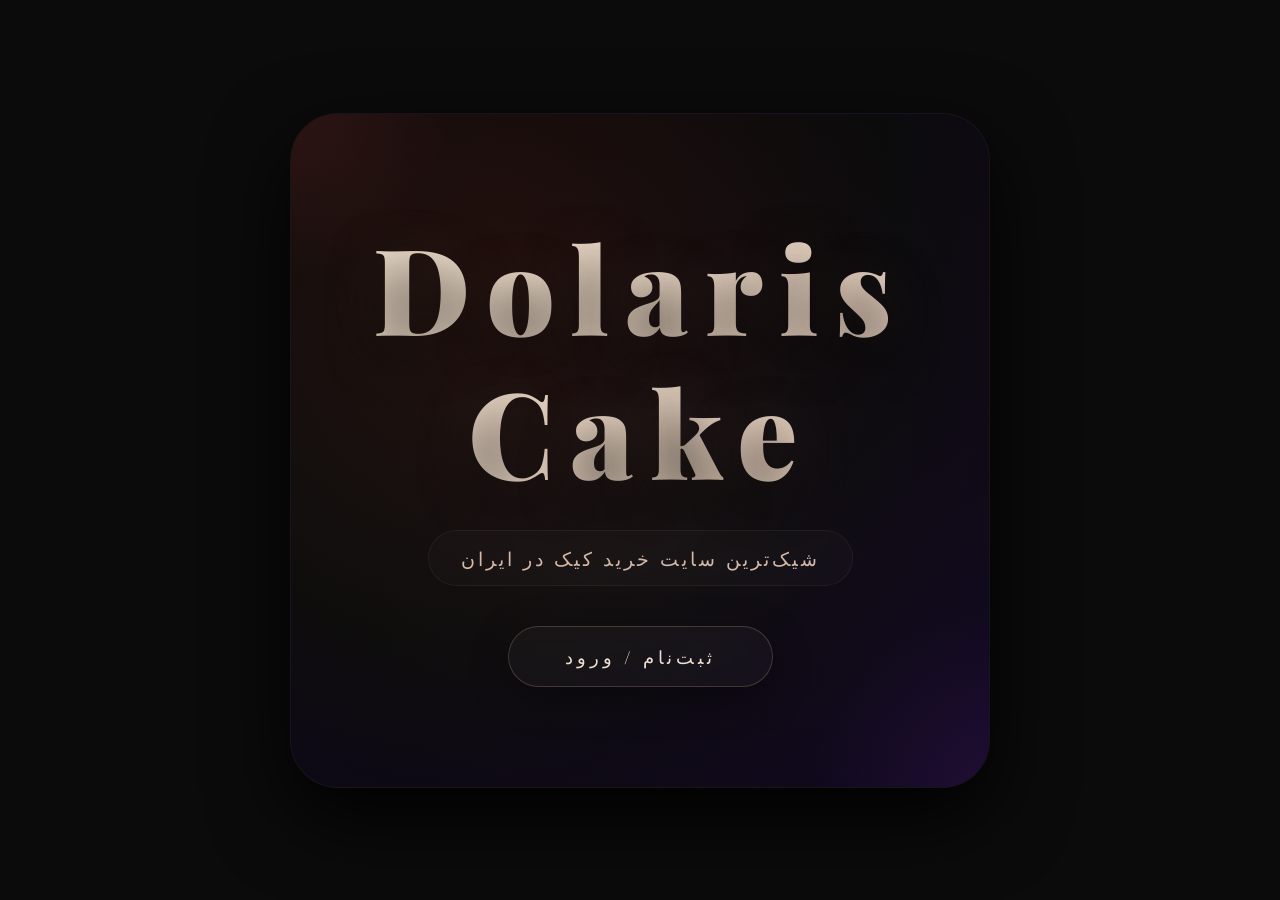
==== index.html @ 0103d1bf "Add files via upload" ====
<!DOCTYPE html>
<html lang="fa">
<head>
    <meta charset="UTF-8" />
    <meta name="viewport" content="width=device-width, initial-scale=1.0, maximum-scale=1.0, user-scalable=yes" />
    <title>Dolaris Cake | لوکس‌ترین</title>
    <link rel="stylesheet" href="style.css" />
</head>
<body>
    <div class="hero" id="hero">
        <!-- افکت‌های نورپردازی -->
        <div class="bg-glow-1"></div>
        <div class="bg-glow-2"></div>
        <div class="bg-glow-3"></div>

        <!-- گوشه‌های رنگی -->
        <div class="corner-tl"></div>
        <div class="corner-br"></div>

        <!-- محتوای اصلی با فاصله‌های دقیق -->
        <div class="brand-container">
            <h1 class="brand-en">Dolaris Cake</h1>
            <p class="brand-sub">شیک‌ترین سایت خرید کیک در ایران</p>
            <button class="btn-enter" onclick="goToMenu()">
                <span class="btn-text">ثبت‌نام / ورود</span>
                <span class="btn-shimmer"></span>
            </button>
        </div>
    </div>

    <script src="script.js"></script>
</body>
</html>
---- style.css ----
/* ===== فونت لوکس ===== */
@import url('https://fonts.googleapis.com/css2?family=Playfair+Display:wght@400;600;700;900&display=swap');

/* ===== ریست ===== */
* {
    margin: 0;
    padding: 0;
    box-sizing: border-box;
}
:root {
    --gold: #c8a48c;
    --gold-light: #e8c9b8;
    --dark: #0b0b0b;
    --dark-glass: rgba(10, 10, 10, 0.75);
    --glass-border: rgba(255, 215, 180, 0.08);
    --glass-border-hover: rgba(200, 164, 140, 0.25);
    --radius-xl: 48px;
    --radius-lg: 32px;
    --radius-md: 24px;
    --radius-sm: 16px;
    --transition: 0.5s cubic-bezier(0.25, 0.46, 0.45, 0.94);
}
html { scroll-behavior: smooth; }
body {
    font-family: 'Playfair Display', serif;
    background: var(--dark);
    color: #f0dfd4;
    direction: rtl;
    min-height: 100vh;
    display: flex;
    align-items: center;
    justify-content: center;
    padding: 20px;
    overflow-x: hidden;
}

/* ===== کلاس‌های شیشه‌ای ===== */
.glass {
    background: rgba(255, 255, 255, 0.03);
    backdrop-filter: blur(18px) saturate(200%);
    -webkit-backdrop-filter: blur(18px) saturate(200%);
    border: 1px solid var(--glass-border);
    box-shadow: 0 20px 60px rgba(0, 0, 0, 0.6), inset 0 1px 0 rgba(255, 255, 255, 0.04);
}
.glass-card {
    background: rgba(255, 255, 255, 0.03);
    backdrop-filter: blur(14px) saturate(180%);
    -webkit-backdrop-filter: blur(14px) saturate(180%);
    border: 1px solid var(--glass-border);
    box-shadow: 0 15px 50px rgba(0, 0, 0, 0.5);
    border-radius: var(--radius-lg);
    transition: all var(--transition);
}
.glass-card:hover {
    border-color: var(--glass-border-hover);
    box-shadow: 0 20px 60px rgba(0, 0, 0, 0.7);
    transform: translateY(-4px);
}

/* ===== انیمیشن‌ها ===== */
@keyframes fadeUp {
    0% { opacity: 0; transform: translateY(50px); }
    100% { opacity: 1; transform: translateY(0); }
}
@keyframes fadeInUp {
    0% { opacity: 0; transform: translateY(20px); }
    100% { opacity: 1; transform: translateY(0); }
}
@keyframes riseFromBottom {
    0% { transform: translateY(30px); opacity: 0; }
    100% { transform: translateY(0); opacity: 1; }
}
@keyframes shimmerText {
    0% { background-position: 0% 50%; }
    50% { background-position: 100% 50%; }
    100% { background-position: 0% 50%; }
}
@keyframes floatSlow {
    0% { transform: translateY(0px); }
    50% { transform: translateY(-10px); }
    100% { transform: translateY(0px); }
}
@keyframes glowPulse {
    0% { box-shadow: 0 0 30px rgba(200, 150, 120, 0.05); }
    50% { box-shadow: 0 0 60px rgba(200, 150, 120, 0.15); }
    100% { box-shadow: 0 0 30px rgba(200, 150, 120, 0.05); }
}
@keyframes rotateSlow {
    0% { transform: rotate(0deg); }
    100% { transform: rotate(360deg); }
}
@keyframes scaleIn {
    0% { transform: scale(0.9); opacity: 0; }
    100% { transform: scale(1); opacity: 1; }
}
.animate-on-scroll {
    opacity: 0;
    transform: translateY(40px);
    transition: all 0.9s cubic-bezier(0.25, 0.46, 0.45, 0.94);
}
.animate-on-scroll.visible {
    opacity: 1;
    transform: translateY(0);
}

/* ===== صفحه‌ی ورود ===== */
.hero {
    width: 100%;
    max-width: 540px;
    height: 92vh;
    border-radius: var(--radius-xl);
    position: relative;
    overflow: hidden;
    display: flex;
    align-items: center;
    justify-content: center;
    text-align: center;
    padding: 30px;
    background: radial-gradient(circle at 30% 20%, #1a0a0a, var(--dark) 55%, #0f0620 100%);
    border: 1px solid rgba(255, 215, 180, 0.05);
    box-shadow: 0 30px 80px rgba(0, 0, 0, 0.9);
    animation: glowPulse 5s infinite ease-in-out;
}
.bg-glow-1 {
    position: absolute; top: -20%; left: -20%; width: 140%; height: 140%;
    background: radial-gradient(circle at 30% 40%, rgba(200, 150, 100, 0.05), transparent 50%);
    animation: rotateSlow 25s linear infinite;
    pointer-events: none;
}
.bg-glow-2 {
    position: absolute; bottom: -30%; right: -30%; width: 160%; height: 160%;
    background: radial-gradient(circle at 70% 60%, rgba(130, 60, 180, 0.04), transparent 50%);
    animation: rotateSlow 30s linear infinite reverse;
    pointer-events: none;
}
.bg-glow-3 {
    position: absolute; top: 50%; left: 50%; transform: translate(-50%, -50%);
    width: 80%; height: 80%;
    background: radial-gradient(circle, rgba(255, 215, 180, 0.02), transparent 60%);
    pointer-events: none;
}
.corner-tl {
    position: absolute; top: 0; left: 0;
    width: 160px; height: 160px;
    background: radial-gradient(circle at top left, rgba(180, 60, 60, 0.15), transparent 70%);
    pointer-events: none;
    border-radius: 0 0 100% 0;
}
.corner-br {
    position: absolute; bottom: 0; right: 0;
    width: 180px; height: 180px;
    background: radial-gradient(circle at bottom right, rgba(130, 60, 180, 0.12), transparent 70%);
    pointer-events: none;
    border-radius: 100% 0 0 0;
}
.brand-container {
    z-index: 2;
    display: flex;
    flex-direction: column;
    align-items: center;
    justify-content: center;
    width: 100%;
    padding: 10px 0;
}
.brand-en {
    font-size: 4.8rem;
    font-weight: 900;
    color: #f5e6d3;
    text-shadow: 0 0 60px rgba(255, 215, 180, 0.1), 0 15px 50px rgba(0, 0, 0, 0.8);
    letter-spacing: 12px;
    line-height: 1.2;
    background: linear-gradient(135deg, #f5e6d3, #d4b8a8, #f5e6d3);
    background-size: 300% 300%;
    -webkit-background-clip: text;
    -webkit-text-fill-color: transparent;
    background-clip: text;
    animation: shimmerText 6s ease-in-out infinite, riseFromBottom 1.4s cubic-bezier(0.25, 0.46, 0.45, 0.94) forwards;
}
.brand-sub {
    font-size: 1.2rem;
    color: #d4b8a8;
    margin-top: 28px;
    padding: 14px 32px;
    border-radius: 60px;
    background: rgba(255, 255, 255, 0.02);
    backdrop-filter: blur(4px);
    border: 1px solid rgba(255, 215, 180, 0.06);
    display: inline-block;
    letter-spacing: 3px;
    font-weight: 400;
    animation: fadeInUp 1.2s ease-out 0.5s forwards;
    opacity: 0;
    transform: translateY(20px);
}
.btn-enter {
    background: rgba(255, 255, 255, 0.03);
    backdrop-filter: blur(10px);
    border: 1.5px solid rgba(200, 164, 140, 0.25);
    color: #f0dfd4;
    padding: 18px 56px;
    border-radius: 80px;
    font-size: 1.1rem;
    cursor: pointer;
    transition: all 0.4s ease;
    font-family: 'Playfair Display', serif;
    letter-spacing: 4px;
    position: relative;
    overflow: hidden;
    box-shadow: 0 10px 40px rgba(0, 0, 0, 0.3);
    margin-top: 40px;
    animation: fadeInUp 1.2s ease-out 0.9s forwards;
    opacity: 0;
    transform: translateY(20px);
}
.btn-enter .btn-shimmer {
    position: absolute;
    top: 0; left: -150%;
    width: 50%; height: 100%;
    background: linear-gradient(90deg, transparent, rgba(255,255,255,0.04), transparent);
    transform: skewX(-20deg);
    transition: 0.6s;
}
.btn-enter:hover .btn-shimmer { left: 150%; }
.btn-enter:hover {
    background: rgba(200, 164, 140, 0.1);
    border-color: var(--gold);
    box-shadow: 0 0 60px rgba(200, 150, 120, 0.12);
    transform: scale(1.04);
}
.btn-enter .btn-text { position: relative; z-index: 2; }
.btn-full { width: 100%; padding: 18px 30px; letter-spacing: 2px; }
.btn-secondary {
    background: rgba(255,255,255,0.03);
    border: 1px solid rgba(255,215,180,0.1);
    color: #aaa;
    padding: 14px 30px;
    border-radius: 60px;
    cursor: pointer;
    font-family: 'Playfair Display', serif;
    transition: 0.3s;
}
.btn-secondary:hover {
    background: rgba(255,255,255,0.06);
    border-color: rgba(255,215,180,0.2);
    color: #f0dfd4;
}
.btn-back {
    background: transparent;
    border: 1px solid rgba(255,255,255,0.06);
    color: #888;
    padding: 14px 36px;
    border-radius: 60px;
    cursor: pointer;
    font-family: 'Playfair Display', serif;
    transition: 0.3s;
    font-size: 1rem;
    margin-top: 20px;
}
.btn-back:hover { border-color: rgba(255,255,255,0.15); color: #f0dfd4; }

/* ===== صفحات داخلی ===== */
.register-page, .cart-page, .payment-page {
    width: 100%; max-width: 540px; min-height: 90vh;
    border-radius: var(--radius-xl);
    padding: 30px 25px;
    margin: auto;
    background: radial-gradient(circle at 20% 20%, #2a0808, var(--dark) 55%, #0f0620 100%);
    border: 1px solid rgba(255,215,180,0.05);
    box-shadow: 0 30px 80px rgba(0,0,0,0.9);
    position: relative;
    overflow: hidden;
}

/* ===== ثبت‌نام ===== */
.register-card { padding: 35px 30px; border-radius: var(--radius-lg); }
.register-header { text-align: center; margin-bottom: 30px; }
.register-header h2 { font-size: 2rem; font-weight: 700; color: #f5e6d3; letter-spacing: 3px; }
.register-header p { color: #aaa; font-size: 0.95rem; margin-top: 8px; }
.input-group { position: relative; margin-bottom: 25px; }
.input-group input {
    width: 100%; padding: 16px 20px;
    background: rgba(255,255,255,0.03);
    border: 1px solid rgba(255,215,180,0.08);
    border-radius: 60px;
    color: #f0dfd4;
    font-size: 1rem;
    outline: none;
    transition: 0.3s;
    font-family: 'Playfair Display', serif;
}
.input-group input:focus { border-color: var(--gold); background: rgba(255,255,255,0.05); }
.input-group label {
    position: absolute; right: 20px; top: 50%; transform: translateY(-50%);
    color: #888; transition: 0.3s; pointer-events: none; font-size: 0.95rem;
}
.input-group input:focus + label,
.input-group input:not(:placeholder-shown) + label {
    top: -10px; right: 20px; font-size: 0.7rem;
    color: var(--gold); background: var(--dark); padding: 0 8px; border-radius: 30px;
}
.register-footer { text-align: center; margin-top: 20px; color: #888; font-size: 0.9rem; }
.register-footer a { color: var(--gold); text-decoration: none; border-bottom: 1px solid transparent; transition: 0.3s; }
.register-footer a:hover { border-bottom-color: var(--gold); }

/* ===== داشبورد ===== */
.dashboard-main { max-width: 540px; margin: auto; padding: 0 0 30px 0; }
.dashboard-header {
    display: flex; justify-content: space-between; align-items: center;
    padding: 16px 24px; border-radius: 80px; margin-bottom: 30px;
    box-shadow: 0 10px 40px rgba(0,0,0,0.4);
}
.header-title {
    font-size: 1.5rem; font-weight: 700; letter-spacing: 3px;
    background: linear-gradient(135deg, #f5e6d3, #d4b8a8);
    -webkit-background-clip: text; -webkit-text-fill-color: transparent; background-clip: text;
}
.menu-icon { display: flex; flex-direction: column; gap: 5px; cursor: pointer; padding: 5px; }
.menu-icon span {
    display: block; width: 28px; height: 2px; background: var(--gold);
    transition: 0.3s; border-radius: 4px;
}
.menu-icon:hover span { background: var(--gold-light); }
.header-cart {
    font-size: 1.8rem; cursor: pointer; color: var(--gold); position: relative;
    transition: 0.3s;
}
.header-cart:hover { transform: scale(1.1); }
.cart-badge {
    position: absolute; top: -8px; right: -12px;
    background: var(--gold); color: var(--dark);
    border-radius: 50%; padding: 2px 9px;
    font-size: 0.75rem; font-weight: 700; min-width: 22px; text-align: center;
}

/* ===== سایدبار ===== */
.sidebar {
    position: fixed; top: 0; right: -340px; width: 320px; height: 100%;
    padding: 30px 25px; transition: 0.5s cubic-bezier(0.25, 0.46, 0.45, 0.94);
    z-index: 1000; overflow-y: auto;
    border-left: 1px solid rgba(255,215,180,0.05);
}
.sidebar.active { right: 0; }
.sidebar-header {
    display: flex; justify-content: space-between; align-items: center;
    margin-bottom: 30px; border-bottom: 1px solid rgba(255,215,180,0.05); padding-bottom: 20px;
}
.sidebar-close { font-size: 2rem; color: var(--gold); cursor: pointer; transition: 0.3s; line-height: 1; }
.sidebar-close:hover { transform: rotate(90deg); }
.sidebar-brand { font-size: 1.4rem; font-weight: 700; color: #f5e6d3; letter-spacing: 3px; }
.sidebar ul { list-style: none; }
.sidebar ul li {
    padding: 16px 0; border-bottom: 1px solid rgba(255,215,180,0.03);
    cursor: pointer; color: #f0dfd4; transition: 0.3s;
    font-size: 1.05rem; letter-spacing: 1px;
}
.sidebar ul li:hover { color: var(--gold); padding-right: 15px; }
.sidebar ul li.logout-btn { color: #b55; margin-top: 10px; }
.sidebar ul li.logout-btn:hover { color: #d77; }
.sidebar-footer {
    margin-top: 40px; padding-top: 20px;
    border-top: 1px solid rgba(255,215,180,0.05);
    text-align: center; color: #666; font-size: 0.85rem;
}
.sidebar-footer .studio-name { color: var(--gold); font-size: 1.1rem; letter-spacing: 2px; }

/* ===== گالری ===== */
.gallery { margin: 20px 0 40px; }
.section-title {
    font-size: 1.8rem; font-weight: 700; color: #f5e6d3;
    letter-spacing: 2px; margin-bottom: 25px;
    display: flex; align-items: center; gap: 8px;
}
.gold-dot { color: var(--gold); font-size: 1.2rem; animation: glowPulse 2s infinite ease-in-out; }
.cake-grid {
    display: grid; grid-template-columns: repeat(auto-fill, minmax(150px, 1fr));
    gap: 20px;
}
.cake-card {
    padding: 18px 14px; border-radius: var(--radius-md);
    cursor: pointer; animation: floatSlow 5s infinite ease-in-out;
    transition: all 0.4s cubic-bezier(0.25, 0.46, 0.45, 0.94);
    text-align: center;
}
.cake-card:nth-child(2) { animation-delay: 0.5s; }
.cake-card:nth-child(3) { animation-delay: 1s; }
.cake-card:nth-child(4) { animation-delay: 1.5s; }
.cake-card:hover {
    transform: translateY(-12px) scale(1.03);
    border-color: var(--gold);
    box-shadow: 0 25px 60px rgba(0,0,0,0.6);
}
.cake-card img {
    width: 100%; height: 150px; object-fit: cover;
    border-radius: var(--radius-sm);
    box-shadow: 0 10px 30px rgba(0,0,0,0.5);
    transition: 0.4s;
}
.cake-card:hover img { transform: scale(1.04); }
.cake-card h3 { font-size: 1rem; margin: 12px 0 4px; font-weight: 600; }
.cake-card .price { color: var(--gold); font-weight: 700; font-size: 1.05rem; }
.cake-card .add-to-cart {
    background: rgba(200,164,140,0.08);
    border: 1px solid rgba(200,164,140,0.15);
    color: #f0dfd4; padding: 8px 16px; border-radius: 60px;
    cursor: pointer; font-family: 'Playfair Display', serif;
    transition: 0.3s; font-size: 0.85rem; margin-top: 10px;
}
.cake-card .add-to-cart:hover {
    background: var(--gold); color: var(--dark);
    box-shadow: 0 0 30px rgba(200,150,120,0.15);
}

/* ===== نظرات ===== */
.testimonials { margin: 40px 0; }
.testimonial-grid {
    display: grid; grid-template-columns: repeat(auto-fill, minmax(200px, 1fr));
    gap: 20px;
}
.testimonial-card {
    padding: 25px 20px; border-radius: var(--radius-md);
    text-align: center;
}
.testimonial-card p { font-style: italic; color: #d4c4b8; font-size: 0.95rem; line-height: 1.8; }
.testimonial-author {
    display: block; margin-top: 12px;
    color: var(--gold); font-size: 0.85rem; letter-spacing: 1px;
}

/* ===== اطلاعات شعبه ===== */
.branch-info {
    padding: 30px 25px; border-radius: var(--radius-lg);
    margin: 30px 0;
}
.branch-info h2 { text-align: center; font-size: 1.6rem; margin-bottom: 20px; letter-spacing: 3px; }
.branch-details p {
    padding: 10px 0; border-bottom: 1px solid rgba(255,215,180,0.03);
    font-size: 1rem; color: #d4c4b8;
}
.branch-icon { margin-left: 12px; color: var(--gold); }
.branch-hours {
    margin-top: 18px; padding-top: 18px;
    border-top: 1px solid rgba(255,215,180,0.05);
    font-size: 0.9rem; color: #999;
}
.branch-hours p { padding: 4px 0; }

/* ===== فوتر ===== */
.footer { margin-top: 40px; padding-top: 30px; border-top: 1px solid rgba(255,215,180,0.04); text-align: center; }
.footer-content { max-width: 500px; margin: auto; }
.footer-studio { font-size: 0.95rem; color: #888; }
.footer-studio .studio-name {
    font-size: 1.8rem; font-weight: 700; letter-spacing: 6px;
    background: linear-gradient(135deg, var(--gold), var(--gold-light));
    -webkit-background-clip: text; -webkit-text-fill-color: transparent; background-clip: text;
    display: inline-block;
}
.footer-social { display: flex; justify-content: center; gap: 20px; margin: 15px 0; }
.footer-social a { color: #999; text-decoration: none; font-size: 0.9rem; transition: 0.3s; }
.footer-social a:hover { color: var(--gold); }
.footer-contact { font-size: 0.85rem; color: #666; margin-top: 10px; }

/* ===== سبد خرید ===== */
.cart-header {
    display: flex; justify-content: space-between; align-items: center;
    margin-bottom: 25px;
}
.cart-header h1 { font-size: 2rem; font-weight: 700; letter-spacing: 2px; }
.cart-close { font-size: 2rem; cursor: pointer; color: #888; transition: 0.3s; }
.cart-close:hover { color: #f0dfd4; transform: rotate(90deg); }
.cart-items { min-height: 100px; }
.cart-item {
    display: flex; justify-content: space-between; align-items: center;
    padding: 14px 0; border-bottom: 1px solid rgba(255,215,180,0.04);
}
.cart-item .item-name { font-size: 1rem; }
.cart-item .item-qty { color: #888; font-size: 0.9rem; }
.cart-item .item-price { color: var(--gold); font-weight: 700; }
.cart-item .item-remove { color: #b55; cursor: pointer; font-size: 1.2rem; transition: 0.3s; }
.cart-item .item-remove:hover { color: #d77; transform: scale(1.2); }
.cart-empty { text-align: center; padding: 40px 0; color: #666; font-size: 1.1rem; }
.cart-summary {
    padding: 25px 20px; border-radius: var(--radius-md);
    margin-top: 20px;
}
.cart-total {
    display: flex; justify-content: space-between;
    font-size: 1.3rem; font-weight: 700;
    padding-bottom: 15px; border-bottom: 1px solid rgba(255,215,180,0.05);
}
.cart-total .total-price { color: var(--gold); }
.cart-actions {
    display: flex; gap: 12px; margin-top: 20px; flex-wrap: wrap;
}
.cart-actions .btn-enter { flex: 1; padding: 14px 20px; font-size: 1rem; min-width: 120px; }
.cart-actions .btn-secondary { flex: 1; padding: 14px 20px; font-size: 1rem; min-width: 120px; }

/* ===== پرداخت ===== */
.payment-header { text-align: center; margin-bottom: 30px; }
.payment-header h1 { font-size: 2.2rem; font-weight: 700; letter-spacing: 3px; }
.payment-header p { color: #aaa; font-size: 1rem; margin-top: 6px; }
.payment-details {
    padding: 25px 20px; border-radius: var(--radius-md);
    margin-bottom: 30px;
}
.payment-row {
    display: flex; justify-content: space-between;
    padding: 12px 0; border-bottom: 1px solid rgba(255,215,180,0.03);
    font-size: 1.05rem;
}
.payment-row .price { color: var(--gold); font-weight: 700; }
.payment-actions { display: flex; flex-direction: column; gap: 12px; }
.payment-security {
    text-align: center; margin-top: 25px;
    color: #666; font-size: 0.85rem;
}
.payment-security p { padding: 4px 0; }

/* ===== مودال ===== */
.modal {
    display: none; position: fixed; inset: 0;
    background: rgba(0,0,0,0.8); backdrop-filter: blur(20px);
    z-index: 2000; align-items: center; justify-content: center;
    padding: 20px; animation: fadeInUp 0.4s ease;
}
.modal.active { display: flex; }
.modal-content {
    max-width: 420px; width: 100%; padding: 30px 25px;
    border-radius: var(--radius-lg); text-align: center; position: relative;
    animation: scaleIn 0.4s cubic-bezier(0.25, 0.46, 0.45, 0.94);
}
.modal-close {
    position: absolute; top: 15px; left: 20px;
    font-size: 1.8rem; cursor: pointer; color: #888; transition: 0.3s;
}
.modal-close:hover { color: #f0dfd4; transform: rotate(90deg); }
.modal-content img {
    width: 100%; height: 220px; object-fit: cover;
    border-radius: var(--radius-sm); box-shadow: 0 10px 40px rgba(0,0,0,0.5);
}
.modal-content h3 { font-size: 1.6rem; margin: 18px 0 8px; font-weight: 700; }
.modal-content .price { color: var(--gold); font-size: 1.4rem; font-weight: 700; margin: 10px 0 18px; }
.modal-content p { color: #d4c4b8; font-size: 1rem; line-height: 1.7; }
.modal-content .btn-enter { margin-top: 10px; padding: 14px 40px; }

/* ===== واکنش‌گرایی کامل ===== */
@media (max-width: 480px) {
    body { padding: 12px; }
    .hero { height: 85vh; border-radius: 32px; padding: 20px; }
    .brand-en { font-size: 3.2rem; letter-spacing: 6px; }
    .brand-sub { font-size: 0.95rem; padding: 10px 18px; margin-top: 20px; }
    .btn-enter { padding: 14px 30px; font-size: 1rem; margin-top: 30px; }
    .dashboard-header { padding: 12px 18px; border-radius: 60px; }
    .header-title { font-size: 1.2rem; }
    .cake-grid { grid-template-columns: repeat(auto-fill, minmax(130px, 1fr)); gap: 14px; }
    .cake-card { padding: 12px 10px; }
    .cake-card img { height: 120px; }
    .testimonial-grid { grid-template-columns: 1fr; }
    .sidebar { width: 280px; right: -300px; }
    .cart-actions { flex-direction: column; }
    .register-card { padding: 25px 18px; }
    .modal-content { padding: 20px 15px; }
    .modal-content img { height: 160px; }
}
@media (min-width: 768px) {
    .hero { max-width: 600px; height: 80vh; }
    .brand-en { font-size: 6.5rem; letter-spacing: 16px; }
    .cake-grid { grid-template-columns: repeat(auto-fill, minmax(200px, 1fr)); }
    .testimonial-grid { grid-template-columns: repeat(3, 1fr); }
}
@media (min-width: 1024px) {
    .hero { max-width: 700px; height: 75vh; }
    .brand-en { font-size: 7.5rem; }
}
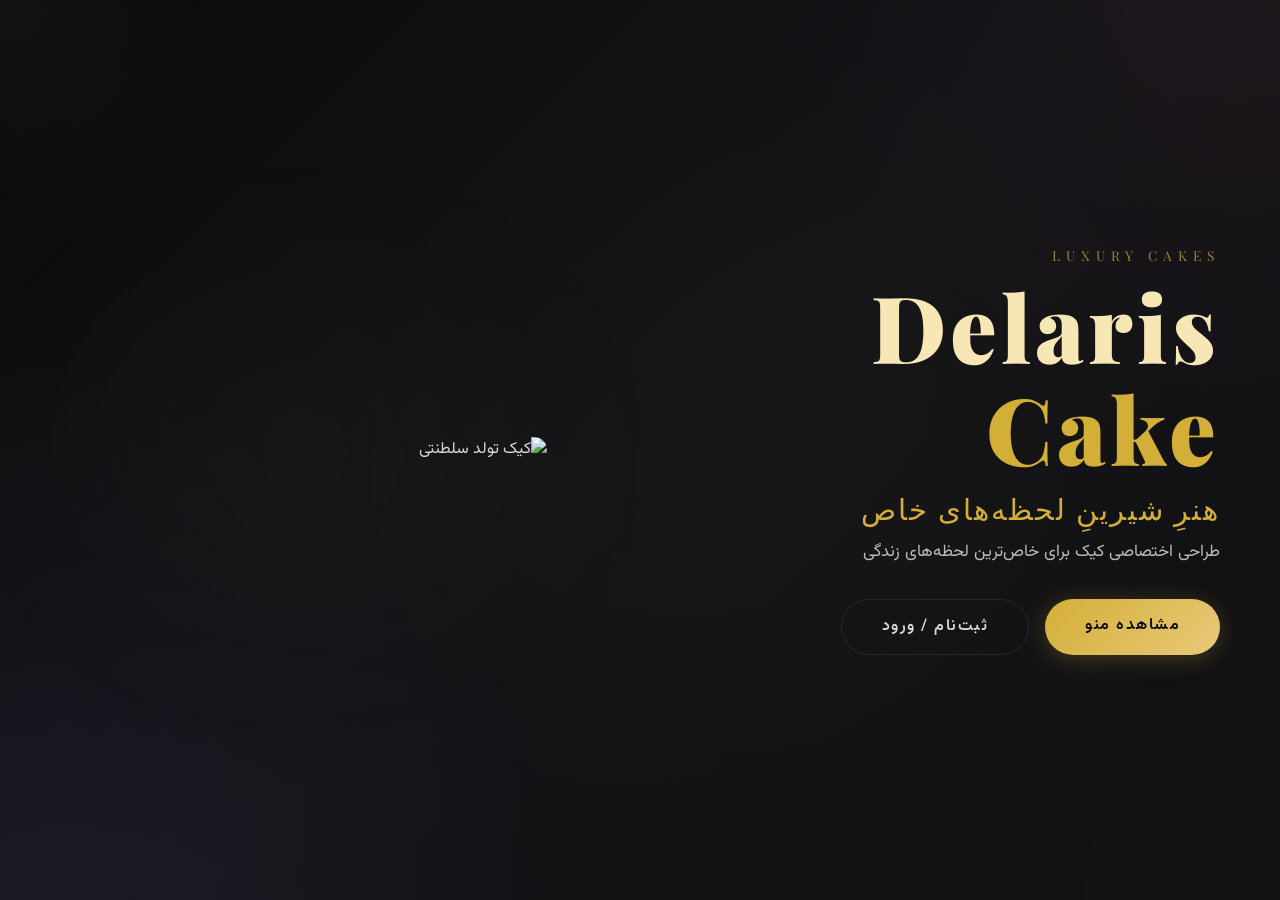
==== commit 37138607: "Add files via upload" ====
--- a/index.html
+++ b/index.html
@@ -3,30 +3,45 @@
 <head>
     <meta charset="UTF-8" />
     <meta name="viewport" content="width=device-width, initial-scale=1.0, maximum-scale=1.0, user-scalable=yes" />
-    <title>Dolaris Cake | لوکس‌ترین</title>
+    <title>DELARIS | Luxury Cakes</title>
+    <link rel="preconnect" href="https://fonts.googleapis.com" />
+    <link href="https://fonts.googleapis.com/css2?family=Playfair+Display:wght@400;600;700;900&family=Vazirmatn:wght@300;400;600;700&display=swap" rel="stylesheet" />
     <link rel="stylesheet" href="style.css" />
 </head>
 <body>
-    <div class="hero" id="hero">
-        <!-- افکت‌های نورپردازی -->
-        <div class="bg-glow-1"></div>
-        <div class="bg-glow-2"></div>
-        <div class="bg-glow-3"></div>
 
-        <!-- گوشه‌های رنگی -->
+    <!-- ===== اسپلش اسکرین ===== -->
+    <div class="splash" id="splash">
+        <div class="splash-content">
+            <h1 class="splash-en">DELARIS</h1>
+            <p class="splash-sub">Luxury Cakes</p>
+        </div>
+    </div>
+
+    <!-- ===== HERO ===== -->
+    <section class="hero" id="hero">
+        <div class="hero-overlay"></div>
+        
+        <div class="hero-content">
+            <span class="hero-badge">Luxury Cakes</span>
+            <h1 class="hero-title">Delaris <span class="gold-text">Cake</span></h1>
+            <p class="hero-desc">هنرِ شیرینِ لحظه‌های خاص</p>
+            <p class="hero-sub-desc">طراحی اختصاصی کیک برای خاص‌ترین لحظه‌های زندگی</p>
+            <div class="hero-buttons">
+                <a href="#menu" class="btn-primary" onclick="goToDashboard()">مشاهده منو</a>
+                <a href="#register" class="btn-secondary" onclick="goToMenu()">ثبت‌نام / ورود</a>
+            </div>
+        </div>
+
+        <!-- عکس کیک تولد سلطنتی (فروشی نیست) -->
+        <div class="hero-image">
+            <div class="hero-glow"></div>
+            <img src="https://i.supaimg.com/d3484bf0-3568-4b4d-83d8-32004cd9b325/1e28c0ab-f0c5-4266-933b-7f04f8a1a4ec.jpg" alt="کیک تولد سلطنتی" />
+        </div>
+
         <div class="corner-tl"></div>
         <div class="corner-br"></div>
-
-        <!-- محتوای اصلی با فاصله‌های دقیق -->
-        <div class="brand-container">
-            <h1 class="brand-en">Dolaris Cake</h1>
-            <p class="brand-sub">شیک‌ترین سایت خرید کیک در ایران</p>
-            <button class="btn-enter" onclick="goToMenu()">
-                <span class="btn-text">ثبت‌نام / ورود</span>
-                <span class="btn-shimmer"></span>
-            </button>
-        </div>
-    </div>
+    </section>
 
     <script src="script.js"></script>
 </body>
--- a/style.css
+++ b/style.css
@@ -1,573 +1,1119 @@
-/* ===== فونت لوکس ===== */
-@import url('https://fonts.googleapis.com/css2?family=Playfair+Display:wght@400;600;700;900&display=swap');
-
-/* ===== ریست ===== */
-* {
-    margin: 0;
-    padding: 0;
-    box-sizing: border-box;
-}
+/* ===== فونت‌های لوکس ===== */
+@import url('https://fonts.googleapis.com/css2?family=Playfair+Display:wght@400;600;700;900&family=Vazirmatn:wght@300;400;600;700&display=swap');
+
+/* ===== متغیرهای رنگ ===== */
 :root {
-    --gold: #c8a48c;
-    --gold-light: #e8c9b8;
-    --dark: #0b0b0b;
-    --dark-glass: rgba(10, 10, 10, 0.75);
-    --glass-border: rgba(255, 215, 180, 0.08);
-    --glass-border-hover: rgba(200, 164, 140, 0.25);
+    --gold: #D4AF37;
+    --gold-light: #E8C97A;
+    --gold-gradient: linear-gradient(135deg, #D4AF37, #E8C97A, #D4AF37);
+    --gold-shadow: 0 4px 24px rgba(212, 175, 55, 0.25);
+    --title-color: #F7E7B4;
+    --text-color: #D9D9D9;
+    --bg-dark: #0b0b0d;
+    --bg-card: rgba(255, 255, 255, 0.03);
+    --glass-border: rgba(255, 255, 255, 0.06);
+    --glass-shadow: 0 12px 40px rgba(0, 0, 0, 0.5);
     --radius-xl: 48px;
     --radius-lg: 32px;
     --radius-md: 24px;
     --radius-sm: 16px;
     --transition: 0.5s cubic-bezier(0.25, 0.46, 0.45, 0.94);
 }
-html { scroll-behavior: smooth; }
+
+* {
+    margin: 0;
+    padding: 0;
+    box-sizing: border-box;
+}
+html {
+    scroll-behavior: smooth;
+}
 body {
-    font-family: 'Playfair Display', serif;
-    background: var(--dark);
-    color: #f0dfd4;
+    font-family: 'Vazirmatn', 'Playfair Display', serif;
+    background: var(--bg-dark);
+    color: var(--text-color);
     direction: rtl;
     min-height: 100vh;
-    display: flex;
+    overflow-x: hidden;
+    line-height: 1.6;
+}
+
+/* ===== اسپلش ===== */
+.splash {
+    position: fixed;
+    inset: 0;
+    z-index: 9999;
+    background: var(--bg-dark);
+    display: flex;
+    align-items: center;
+    justify-content: center;
+    text-align: center;
+    transition: opacity 1.2s ease, visibility 1.2s ease;
+}
+.splash.hidden {
+    opacity: 0;
+    visibility: hidden;
+    pointer-events: none;
+}
+.splash-content {
+    animation: splashFade 2s ease forwards;
+}
+@keyframes splashFade {
+    0% { opacity: 0; transform: scale(0.96); }
+    100% { opacity: 1; transform: scale(1); }
+}
+.splash-en {
+    font-family: 'Playfair Display', serif;
+    font-size: 4.5rem;
+    font-weight: 900;
+    color: var(--title-color);
+    letter-spacing: 14px;
+    line-height: 1.1;
+}
+.splash-sub {
+    font-family: 'Playfair Display', serif;
+    font-size: 1.3rem;
+    color: var(--gold);
+    letter-spacing: 8px;
+    margin-top: 8px;
+    font-weight: 400;
+}
+
+/* ===== HERO ===== */
+.hero {
+    width: 100%;
+    min-height: 100vh;
+    display: flex;
+    align-items: center;
+    justify-content: space-between;
+    padding: 40px 60px;
+    position: relative;
+    overflow: hidden;
+    background:
+        radial-gradient(circle at top right, rgba(91, 43, 59, 0.12), transparent 30%),
+        radial-gradient(circle at bottom left, rgba(106, 76, 147, 0.10), transparent 35%),
+        linear-gradient(135deg, #0b0b0d, #141418, #101012);
+}
+.hero-overlay {
+    position: absolute;
+    inset: 0;
+    background: radial-gradient(circle at 60% 50%, rgba(212, 175, 55, 0.02), transparent 50%);
+    pointer-events: none;
+}
+.hero-content {
+    max-width: 550px;
+    z-index: 2;
+    animation: fadeUp 1s ease-out forwards;
+}
+@keyframes fadeUp {
+    0% { opacity: 0; transform: translateY(30px); }
+    100% { opacity: 1; transform: translateY(0); }
+}
+.hero-badge {
+    font-family: 'Playfair Display', serif;
+    font-size: 0.85rem;
+    color: var(--gold);
+    letter-spacing: 6px;
+    text-transform: uppercase;
+    opacity: 0.7;
+    display: block;
+    margin-bottom: 8px;
+}
+.hero-title {
+    font-family: 'Playfair Display', serif;
+    font-size: 4.8rem;
+    font-weight: 900;
+    color: var(--title-color);
+    letter-spacing: 4px;
+    line-height: 1.1;
+    margin-bottom: 6px;
+}
+.hero-title .gold-text {
+    color: var(--gold);
+}
+.hero-desc {
+    font-family: 'Playfair Display', serif;
+    font-size: 1.6rem;
+    color: var(--gold);
+    font-weight: 400;
+    letter-spacing: 2px;
+    margin-bottom: 6px;
+}
+.hero-sub-desc {
+    font-size: 1.05rem;
+    color: var(--text-color);
+    max-width: 420px;
+    line-height: 1.8;
+    margin-bottom: 32px;
+    opacity: 0.85;
+}
+.hero-buttons {
+    display: flex;
+    gap: 16px;
+    flex-wrap: wrap;
+}
+.btn-primary, .btn-secondary {
+    padding: 14px 40px;
+    border-radius: 60px;
+    font-family: 'Vazirmatn', sans-serif;
+    font-size: 1rem;
+    cursor: pointer;
+    transition: all var(--transition);
+    text-decoration: none;
+    display: inline-block;
+    letter-spacing: 1.5px;
+    font-weight: 600;
+    position: relative;
+    overflow: hidden;
+    border: none;
+}
+.btn-primary {
+    background: var(--gold-gradient);
+    color: #0b0b0d;
+    box-shadow: var(--gold-shadow);
+    background-size: 200% 200%;
+    animation: shimmerGold 4s ease-in-out infinite;
+}
+@keyframes shimmerGold {
+    0% { background-position: 0% 50%; }
+    50% { background-position: 100% 50%; }
+    100% { background-position: 0% 50%; }
+}
+.btn-primary:hover {
+    transform: translateY(-4px) scale(1.02);
+    box-shadow: 0 8px 32px rgba(212, 175, 55, 0.35);
+}
+.btn-secondary {
+    background: transparent;
+    color: var(--text-color);
+    border: 1px solid rgba(255, 255, 255, 0.08);
+}
+.btn-secondary:hover {
+    background: rgba(255, 255, 255, 0.02);
+    border-color: var(--gold);
+    color: var(--gold);
+    transform: translateY(-4px) scale(1.02);
+}
+.hero-image {
+    position: relative;
+    flex-shrink: 0;
+    width: 42%;
+    max-width: 480px;
+    z-index: 2;
+    animation: fadeUp 1.2s ease-out 0.3s forwards;
+    opacity: 0;
+}
+.hero-image img {
+    width: 100%;
+    height: auto;
+    max-height: 520px;
+    object-fit: contain;
+    border-radius: 20px;
+    position: relative;
+    z-index: 2;
+    filter: drop-shadow(0 20px 60px rgba(212, 175, 55, 0.08));
+}
+.hero-glow {
+    position: absolute;
+    inset: -40px -40px -40px -40px;
+    background: radial-gradient(circle at center, rgba(212, 175, 55, 0.18), transparent 70%);
+    filter: blur(120px);
+    z-index: 1;
+    animation: glowPulse 4s ease-in-out infinite alternate;
+}
+@keyframes glowPulse {
+    0% { opacity: 0.6; transform: scale(0.95); }
+    100% { opacity: 1; transform: scale(1.05); }
+}
+.corner-tl {
+    position: absolute; top: 0; left: 0;
+    width: 200px; height: 200px;
+    background: radial-gradient(circle at top left, rgba(212, 175, 55, 0.04), transparent 70%);
+    pointer-events: none;
+    border-radius: 0 0 100% 0;
+}
+.corner-br {
+    position: absolute; bottom: 0; right: 0;
+    width: 220px; height: 220px;
+    background: radial-gradient(circle at bottom right, rgba(212, 175, 55, 0.02), transparent 70%);
+    pointer-events: none;
+    border-radius: 100% 0 0 0;
+}
+
+/* ===== GLASS HEADER ===== */
+.dashboard-header {
+    display: flex;
+    justify-content: space-between;
+    align-items: center;
+    padding: 14px 22px;
+    border-radius: 80px;
+    margin: 16px 20px 30px;
+    background: rgba(255, 255, 255, 0.03);
+    backdrop-filter: blur(18px);
+    -webkit-backdrop-filter: blur(18px);
+    border: 1px solid var(--glass-border);
+    box-shadow: 0 8px 32px rgba(0, 0, 0, 0.3);
+}
+.dashboard-main {
+    max-width: 800px;
+    margin: auto;
+    padding: 0 16px 30px;
+}
+.header-title {
+    font-size: 1.5rem;
+    font-weight: 700;
+    letter-spacing: 3px;
+    color: var(--title-color);
+}
+.menu-icon {
+    display: flex;
+    flex-direction: column;
+    gap: 5px;
+    cursor: pointer;
+    padding: 5px;
+}
+.menu-icon span {
+    display: block;
+    width: 26px;
+    height: 2px;
+    background: var(--gold);
+    border-radius: 4px;
+    transition: all var(--transition);
+}
+.menu-icon:hover span {
+    background: var(--gold-light);
+}
+.header-cart {
+    font-size: 1.8rem;
+    cursor: pointer;
+    color: var(--gold);
+    position: relative;
+    transition: all var(--transition);
+}
+.header-cart:hover {
+    transform: scale(1.1);
+}
+.cart-badge {
+    position: absolute;
+    top: -8px;
+    right: -12px;
+    background: var(--gold);
+    color: var(--bg-dark);
+    border-radius: 50%;
+    padding: 2px 9px;
+    font-size: 0.7rem;
+    font-weight: 700;
+    min-width: 22px;
+    text-align: center;
+    display: none;
+}
+
+/* ===== سایدبار ===== */
+.sidebar {
+    position: fixed;
+    top: 0;
+    right: -340px;
+    width: 320px;
+    height: 100%;
+    padding: 30px 25px;
+    transition: 0.5s cubic-bezier(0.25, 0.46, 0.45, 0.94);
+    z-index: 1000;
+    overflow-y: auto;
+    background: rgba(255, 255, 255, 0.02);
+    backdrop-filter: blur(18px);
+    -webkit-backdrop-filter: blur(18px);
+    border-left: 1px solid var(--glass-border);
+}
+.sidebar.active {
+    right: 0;
+}
+.sidebar-header {
+    display: flex;
+    justify-content: space-between;
+    align-items: center;
+    margin-bottom: 30px;
+    border-bottom: 1px solid rgba(255, 255, 255, 0.03);
+    padding-bottom: 20px;
+}
+.sidebar-close {
+    font-size: 2rem;
+    color: var(--gold);
+    cursor: pointer;
+    transition: all var(--transition);
+    line-height: 1;
+}
+.sidebar-close:hover {
+    transform: rotate(90deg);
+}
+.sidebar-brand {
+    font-size: 1.4rem;
+    font-weight: 700;
+    color: var(--title-color);
+    letter-spacing: 3px;
+}
+.sidebar ul {
+    list-style: none;
+}
+.sidebar ul li {
+    padding: 16px 0;
+    border-bottom: 1px solid rgba(255, 255, 255, 0.02);
+    cursor: pointer;
+    color: var(--text-color);
+    transition: all var(--transition);
+    font-size: 1.05rem;
+    letter-spacing: 1px;
+}
+.sidebar ul li:hover {
+    color: var(--gold);
+    padding-right: 15px;
+}
+.sidebar ul li.logout-btn {
+    color: #b55;
+    margin-top: 10px;
+}
+.sidebar ul li.logout-btn:hover {
+    color: #d77;
+}
+.sidebar-footer {
+    margin-top: 40px;
+    padding-top: 20px;
+    border-top: 1px solid rgba(255, 255, 255, 0.03);
+    text-align: center;
+    color: var(--text-color);
+    font-size: 0.85rem;
+}
+.sidebar-footer .studio-name {
+    color: var(--gold);
+    font-size: 1.1rem;
+    letter-spacing: 2px;
+}
+
+/* ===== گالری ===== */
+.gallery {
+    margin: 10px 0 40px;
+}
+.section-title {
+    font-size: 1.8rem;
+    font-weight: 700;
+    color: var(--title-color);
+    letter-spacing: 2px;
+    margin-bottom: 25px;
+    display: flex;
+    align-items: center;
+    gap: 10px;
+}
+.gold-dot {
+    color: var(--gold);
+    font-size: 1.4rem;
+}
+
+/* چیدمان ۲-۳ ستونه */
+.cake-grid {
+    display: grid;
+    grid-template-columns: repeat(2, 1fr);
+    gap: 20px;
+    max-width: 700px;
+    margin: 0 auto;
+}
+
+.cake-card {
+    background: rgba(255, 255, 255, 0.02);
+    backdrop-filter: blur(12px) saturate(160%);
+    -webkit-backdrop-filter: blur(12px) saturate(160%);
+    border: 1px solid var(--glass-border);
+    border-radius: var(--radius-sm);
+    padding: 14px 12px 18px;
+    text-align: center;
+    transition: all var(--transition);
+    cursor: pointer;
+    box-shadow: 0 4px 20px rgba(0, 0, 0, 0.25);
+}
+.cake-card:hover {
+    transform: translateY(-5px);
+    border-color: rgba(212, 175, 55, 0.12);
+    box-shadow: 0 10px 35px rgba(0, 0, 0, 0.4);
+}
+.cake-card img {
+    width: 100%;
+    height: 160px;
+    object-fit: cover;
+    border-radius: 12px;
+    box-shadow: 0 4px 16px rgba(0, 0, 0, 0.3);
+    transition: transform var(--transition);
+}
+.cake-card:hover img {
+    transform: scale(1.03);
+}
+.cake-card h3 {
+    font-size: 1rem;
+    font-weight: 600;
+    color: var(--title-color);
+    margin: 10px 0 2px;
+    line-height: 1.3;
+}
+.cake-card .price {
+    font-size: 1.05rem;
+    font-weight: 700;
+    color: var(--gold);
+    margin: 2px 0 10px;
+}
+.cake-card .add-to-cart {
+    background: rgba(212, 175, 55, 0.06);
+    border: 1px solid rgba(212, 175, 55, 0.1);
+    color: var(--text-color);
+    padding: 6px 14px;
+    border-radius: 60px;
+    cursor: pointer;
+    font-family: 'Vazirmatn', sans-serif;
+    font-size: 0.8rem;
+    transition: all var(--transition);
+}
+.cake-card .add-to-cart:hover {
+    background: var(--gold);
+    color: var(--bg-dark);
+    box-shadow: 0 4px 20px rgba(212, 175, 55, 0.15);
+}
+
+/* ===== کارت ویژه (کیک تولد سلطنتی – فروشی نیست) ===== */
+.cake-card.special {
+    border: 2px solid var(--gold);
+    box-shadow: 0 0 30px rgba(212, 175, 55, 0.08), inset 0 0 30px rgba(212, 175, 55, 0.02);
+    position: relative;
+    background: rgba(212, 175, 55, 0.02);
+}
+.cake-card.special::before {
+    content: '👑';
+    position: absolute;
+    top: -8px;
+    left: -8px;
+    font-size: 1.6rem;
+    z-index: 2;
+    filter: drop-shadow(0 4px 12px rgba(212, 175, 55, 0.3));
+}
+.cake-card.special .special-badge {
+    display: inline-block;
+    background: var(--gold);
+    color: var(--bg-dark);
+    padding: 4px 16px;
+    border-radius: 60px;
+    font-size: 0.75rem;
+    font-weight: 700;
+    letter-spacing: 1px;
+    margin: 4px 0 8px;
+}
+.cake-card.special .price {
+    color: var(--text-color);
+    opacity: 0.6;
+    font-weight: 400;
+    font-size: 0.95rem;
+}
+.cake-card.special .add-to-cart {
+    opacity: 0.5;
+    cursor: not-allowed;
+    background: rgba(255, 255, 255, 0.02);
+    border-color: rgba(255, 255, 255, 0.05);
+}
+.cake-card.special .add-to-cart:hover {
+    background: rgba(255, 255, 255, 0.02);
+    border-color: rgba(255, 255, 255, 0.05);
+    transform: none;
+    box-shadow: none;
+    color: var(--text-color);
+}
+
+/* ===== واکنش‌گرایی گالری ===== */
+@media (min-width: 500px) {
+    .cake-grid {
+        grid-template-columns: repeat(3, 1fr);
+        max-width: 700px;
+        gap: 20px;
+    }
+    .cake-card img {
+        height: 170px;
+    }
+}
+@media (min-width: 768px) {
+    .cake-grid {
+        max-width: 800px;
+        gap: 24px;
+    }
+    .cake-card img {
+        height: 200px;
+    }
+}
+@media (max-width: 480px) {
+    .cake-grid {
+        grid-template-columns: 1fr 1fr;
+        gap: 12px;
+    }
+    .cake-card img {
+        height: 130px;
+    }
+    .cake-card h3 {
+        font-size: 0.85rem;
+    }
+}
+
+/* ===== مودال ===== */
+.modal {
+    display: none;
+    position: fixed;
+    inset: 0;
+    background: rgba(0, 0, 0, 0.75);
+    backdrop-filter: blur(8px);
+    -webkit-backdrop-filter: blur(8px);
+    z-index: 2000;
     align-items: center;
     justify-content: center;
     padding: 20px;
-    overflow-x: hidden;
-}
-
-/* ===== کلاس‌های شیشه‌ای ===== */
-.glass {
+}
+.modal.active {
+    display: flex;
+}
+.modal-content {
+    max-width: 420px;
+    width: 100%;
+    padding: 28px 22px;
+    border-radius: var(--radius-lg);
+    text-align: center;
+    position: relative;
+    animation: fadeUp 0.4s ease forwards;
     background: rgba(255, 255, 255, 0.03);
-    backdrop-filter: blur(18px) saturate(200%);
-    -webkit-backdrop-filter: blur(18px) saturate(200%);
+    backdrop-filter: blur(14px) saturate(160%);
+    -webkit-backdrop-filter: blur(14px) saturate(160%);
     border: 1px solid var(--glass-border);
-    box-shadow: 0 20px 60px rgba(0, 0, 0, 0.6), inset 0 1px 0 rgba(255, 255, 255, 0.04);
-}
-.glass-card {
+    box-shadow: var(--glass-shadow);
+}
+.modal-close {
+    position: absolute;
+    top: 14px;
+    left: 18px;
+    font-size: 1.8rem;
+    cursor: pointer;
+    color: var(--text-color);
+    transition: all var(--transition);
+}
+.modal-close:hover {
+    color: var(--title-color);
+    transform: rotate(90deg);
+}
+.modal-content img {
+    width: 100%;
+    height: 200px;
+    object-fit: cover;
+    border-radius: var(--radius-sm);
+    box-shadow: 0 6px 30px rgba(0, 0, 0, 0.4);
+}
+.modal-content h3 {
+    font-size: 1.6rem;
+    margin: 16px 0 6px;
+    font-weight: 700;
+    color: var(--title-color);
+}
+.modal-content .price {
+    color: var(--gold);
+    font-size: 1.4rem;
+    font-weight: 700;
+    margin: 8px 0 16px;
+}
+.modal-content p {
+    color: var(--text-color);
+    font-size: 0.95rem;
+    line-height: 1.7;
+}
+.modal-content .btn-enter {
+    margin-top: 10px;
+    padding: 14px 36px;
+}
+.modal-content .btn-enter.disabled {
+    opacity: 0.5;
+    cursor: not-allowed;
+    border-color: rgba(255, 255, 255, 0.05);
+}
+.modal-content .btn-enter.disabled:hover {
     background: rgba(255, 255, 255, 0.03);
-    backdrop-filter: blur(14px) saturate(180%);
-    -webkit-backdrop-filter: blur(14px) saturate(180%);
+    border-color: rgba(255, 255, 255, 0.05);
+    transform: none;
+}
+
+/* ===== اطلاعات ===== */
+.info-section {
+    margin: 30px 0 20px;
+}
+.info-card {
+    background: rgba(255, 255, 255, 0.02);
+    backdrop-filter: blur(8px);
     border: 1px solid var(--glass-border);
-    box-shadow: 0 15px 50px rgba(0, 0, 0, 0.5);
-    border-radius: var(--radius-lg);
-    transition: all var(--transition);
-}
-.glass-card:hover {
-    border-color: var(--glass-border-hover);
-    box-shadow: 0 20px 60px rgba(0, 0, 0, 0.7);
-    transform: translateY(-4px);
-}
-
-/* ===== انیمیشن‌ها ===== */
-@keyframes fadeUp {
-    0% { opacity: 0; transform: translateY(50px); }
-    100% { opacity: 1; transform: translateY(0); }
-}
-@keyframes fadeInUp {
-    0% { opacity: 0; transform: translateY(20px); }
-    100% { opacity: 1; transform: translateY(0); }
-}
-@keyframes riseFromBottom {
-    0% { transform: translateY(30px); opacity: 0; }
-    100% { transform: translateY(0); opacity: 1; }
-}
-@keyframes shimmerText {
-    0% { background-position: 0% 50%; }
-    50% { background-position: 100% 50%; }
-    100% { background-position: 0% 50%; }
-}
-@keyframes floatSlow {
-    0% { transform: translateY(0px); }
-    50% { transform: translateY(-10px); }
-    100% { transform: translateY(0px); }
-}
-@keyframes glowPulse {
-    0% { box-shadow: 0 0 30px rgba(200, 150, 120, 0.05); }
-    50% { box-shadow: 0 0 60px rgba(200, 150, 120, 0.15); }
-    100% { box-shadow: 0 0 30px rgba(200, 150, 120, 0.05); }
-}
-@keyframes rotateSlow {
-    0% { transform: rotate(0deg); }
-    100% { transform: rotate(360deg); }
-}
-@keyframes scaleIn {
-    0% { transform: scale(0.9); opacity: 0; }
-    100% { transform: scale(1); opacity: 1; }
-}
-.animate-on-scroll {
-    opacity: 0;
-    transform: translateY(40px);
-    transition: all 0.9s cubic-bezier(0.25, 0.46, 0.45, 0.94);
-}
-.animate-on-scroll.visible {
-    opacity: 1;
-    transform: translateY(0);
-}
-
-/* ===== صفحه‌ی ورود ===== */
-.hero {
-    width: 100%;
-    max-width: 540px;
-    height: 92vh;
-    border-radius: var(--radius-xl);
-    position: relative;
-    overflow: hidden;
-    display: flex;
-    align-items: center;
-    justify-content: center;
-    text-align: center;
-    padding: 30px;
-    background: radial-gradient(circle at 30% 20%, #1a0a0a, var(--dark) 55%, #0f0620 100%);
-    border: 1px solid rgba(255, 215, 180, 0.05);
-    box-shadow: 0 30px 80px rgba(0, 0, 0, 0.9);
-    animation: glowPulse 5s infinite ease-in-out;
-}
-.bg-glow-1 {
-    position: absolute; top: -20%; left: -20%; width: 140%; height: 140%;
-    background: radial-gradient(circle at 30% 40%, rgba(200, 150, 100, 0.05), transparent 50%);
-    animation: rotateSlow 25s linear infinite;
-    pointer-events: none;
-}
-.bg-glow-2 {
-    position: absolute; bottom: -30%; right: -30%; width: 160%; height: 160%;
-    background: radial-gradient(circle at 70% 60%, rgba(130, 60, 180, 0.04), transparent 50%);
-    animation: rotateSlow 30s linear infinite reverse;
-    pointer-events: none;
-}
-.bg-glow-3 {
-    position: absolute; top: 50%; left: 50%; transform: translate(-50%, -50%);
-    width: 80%; height: 80%;
-    background: radial-gradient(circle, rgba(255, 215, 180, 0.02), transparent 60%);
-    pointer-events: none;
-}
-.corner-tl {
-    position: absolute; top: 0; left: 0;
-    width: 160px; height: 160px;
-    background: radial-gradient(circle at top left, rgba(180, 60, 60, 0.15), transparent 70%);
-    pointer-events: none;
-    border-radius: 0 0 100% 0;
-}
-.corner-br {
-    position: absolute; bottom: 0; right: 0;
-    width: 180px; height: 180px;
-    background: radial-gradient(circle at bottom right, rgba(130, 60, 180, 0.12), transparent 70%);
-    pointer-events: none;
-    border-radius: 100% 0 0 0;
-}
-.brand-container {
-    z-index: 2;
-    display: flex;
-    flex-direction: column;
-    align-items: center;
-    justify-content: center;
-    width: 100%;
-    padding: 10px 0;
-}
-.brand-en {
-    font-size: 4.8rem;
-    font-weight: 900;
-    color: #f5e6d3;
-    text-shadow: 0 0 60px rgba(255, 215, 180, 0.1), 0 15px 50px rgba(0, 0, 0, 0.8);
-    letter-spacing: 12px;
-    line-height: 1.2;
-    background: linear-gradient(135deg, #f5e6d3, #d4b8a8, #f5e6d3);
-    background-size: 300% 300%;
+    border-radius: var(--radius-md);
+    padding: 24px 20px;
+    text-align: center;
+}
+.info-card p {
+    margin: 8px 0;
+    color: var(--text-color);
+    font-size: 1rem;
+}
+.info-card strong {
+    color: var(--title-color);
+}
+.info-desc {
+    margin-top: 12px;
+    font-size: 0.95rem;
+    opacity: 0.7;
+}
+
+/* ===== فوتر ===== */
+.footer {
+    margin-top: 30px;
+    padding-top: 25px;
+    border-top: 1px solid rgba(255, 255, 255, 0.03);
+    text-align: center;
+}
+.footer-content {
+    max-width: 500px;
+    margin: auto;
+}
+.footer-studio {
+    font-size: 1rem;
+    color: var(--text-color);
+}
+.footer-studio .studio-name {
+    font-size: 1.8rem;
+    font-weight: 700;
+    letter-spacing: 6px;
+    background: var(--gold-gradient);
     -webkit-background-clip: text;
     -webkit-text-fill-color: transparent;
     background-clip: text;
-    animation: shimmerText 6s ease-in-out infinite, riseFromBottom 1.4s cubic-bezier(0.25, 0.46, 0.45, 0.94) forwards;
-}
-.brand-sub {
-    font-size: 1.2rem;
-    color: #d4b8a8;
-    margin-top: 28px;
-    padding: 14px 32px;
-    border-radius: 60px;
-    background: rgba(255, 255, 255, 0.02);
-    backdrop-filter: blur(4px);
-    border: 1px solid rgba(255, 215, 180, 0.06);
     display: inline-block;
-    letter-spacing: 3px;
-    font-weight: 400;
-    animation: fadeInUp 1.2s ease-out 0.5s forwards;
-    opacity: 0;
-    transform: translateY(20px);
-}
+}
+.footer-en {
+    font-family: 'Playfair Display', serif;
+    font-size: 1.1rem;
+    color: var(--gold);
+    letter-spacing: 2px;
+    margin-top: 6px;
+    opacity: 0.7;
+}
+
+/* ===== دکمه‌های عمومی ===== */
 .btn-enter {
     background: rgba(255, 255, 255, 0.03);
-    backdrop-filter: blur(10px);
-    border: 1.5px solid rgba(200, 164, 140, 0.25);
-    color: #f0dfd4;
-    padding: 18px 56px;
+    backdrop-filter: blur(8px);
+    border: 1px solid rgba(212, 175, 55, 0.15);
+    color: var(--text-color);
+    padding: 16px 48px;
     border-radius: 80px;
-    font-size: 1.1rem;
+    font-size: 1rem;
     cursor: pointer;
-    transition: all 0.4s ease;
-    font-family: 'Playfair Display', serif;
-    letter-spacing: 4px;
+    transition: all var(--transition);
+    font-family: 'Vazirmatn', sans-serif;
+    letter-spacing: 2px;
     position: relative;
     overflow: hidden;
-    box-shadow: 0 10px 40px rgba(0, 0, 0, 0.3);
-    margin-top: 40px;
-    animation: fadeInUp 1.2s ease-out 0.9s forwards;
-    opacity: 0;
-    transform: translateY(20px);
+}
+.btn-enter:hover {
+    background: rgba(212, 175, 55, 0.06);
+    border-color: var(--gold);
+    transform: scale(1.02);
 }
 .btn-enter .btn-shimmer {
     position: absolute;
     top: 0; left: -150%;
     width: 50%; height: 100%;
-    background: linear-gradient(90deg, transparent, rgba(255,255,255,0.04), transparent);
+    background: linear-gradient(90deg, transparent, rgba(255,255,255,0.03), transparent);
     transform: skewX(-20deg);
     transition: 0.6s;
 }
-.btn-enter:hover .btn-shimmer { left: 150%; }
-.btn-enter:hover {
-    background: rgba(200, 164, 140, 0.1);
-    border-color: var(--gold);
-    box-shadow: 0 0 60px rgba(200, 150, 120, 0.12);
-    transform: scale(1.04);
-}
-.btn-enter .btn-text { position: relative; z-index: 2; }
-.btn-full { width: 100%; padding: 18px 30px; letter-spacing: 2px; }
-.btn-secondary {
-    background: rgba(255,255,255,0.03);
-    border: 1px solid rgba(255,215,180,0.1);
-    color: #aaa;
-    padding: 14px 30px;
-    border-radius: 60px;
-    cursor: pointer;
-    font-family: 'Playfair Display', serif;
-    transition: 0.3s;
-}
-.btn-secondary:hover {
-    background: rgba(255,255,255,0.06);
-    border-color: rgba(255,215,180,0.2);
-    color: #f0dfd4;
+.btn-enter:hover .btn-shimmer {
+    left: 150%;
+}
+.btn-enter .btn-text {
+    position: relative;
+    z-index: 2;
+}
+.btn-full {
+    width: 100%;
+    padding: 16px 30px;
+    letter-spacing: 2px;
 }
 .btn-back {
     background: transparent;
-    border: 1px solid rgba(255,255,255,0.06);
-    color: #888;
+    border: 1px solid rgba(255, 255, 255, 0.06);
+    color: var(--text-color);
     padding: 14px 36px;
     border-radius: 60px;
     cursor: pointer;
-    font-family: 'Playfair Display', serif;
-    transition: 0.3s;
+    font-family: 'Vazirmatn', sans-serif;
+    transition: all var(--transition);
     font-size: 1rem;
     margin-top: 20px;
 }
-.btn-back:hover { border-color: rgba(255,255,255,0.15); color: #f0dfd4; }
-
-/* ===== صفحات داخلی ===== */
+.btn-back:hover {
+    border-color: rgba(255, 255, 255, 0.12);
+    color: var(--title-color);
+}
+
+/* ===== ثبت‌نام ===== */
 .register-page, .cart-page, .payment-page {
-    width: 100%; max-width: 540px; min-height: 90vh;
-    border-radius: var(--radius-xl);
+    width: 100%;
+    max-width: 540px;
+    min-height: 90vh;
+    margin: auto;
     padding: 30px 25px;
-    margin: auto;
-    background: radial-gradient(circle at 20% 20%, #2a0808, var(--dark) 55%, #0f0620 100%);
-    border: 1px solid rgba(255,215,180,0.05);
-    box-shadow: 0 30px 80px rgba(0,0,0,0.9);
+    background: var(--bg-dark);
+    display: flex;
+    align-items: center;
+    justify-content: center;
+}
+.register-card {
+    padding: 40px 30px;
+    border-radius: var(--radius-lg);
+    width: 100%;
+    background: rgba(255, 255, 255, 0.02);
+    backdrop-filter: blur(14px) saturate(160%);
+    -webkit-backdrop-filter: blur(14px) saturate(160%);
+    border: 1px solid var(--glass-border);
+    box-shadow: var(--glass-shadow);
+}
+.register-card h2 {
+    font-size: 2rem;
+    font-weight: 700;
+    color: var(--title-color);
+    text-align: center;
+    letter-spacing: 3px;
+}
+.register-card > p {
+    text-align: center;
+    color: var(--text-color);
+    font-size: 0.95rem;
+    margin: 8px 0 30px;
+}
+.input-group {
     position: relative;
-    overflow: hidden;
-}
-
-/* ===== ثبت‌نام ===== */
-.register-card { padding: 35px 30px; border-radius: var(--radius-lg); }
-.register-header { text-align: center; margin-bottom: 30px; }
-.register-header h2 { font-size: 2rem; font-weight: 700; color: #f5e6d3; letter-spacing: 3px; }
-.register-header p { color: #aaa; font-size: 0.95rem; margin-top: 8px; }
-.input-group { position: relative; margin-bottom: 25px; }
+    margin-bottom: 25px;
+}
 .input-group input {
-    width: 100%; padding: 16px 20px;
-    background: rgba(255,255,255,0.03);
-    border: 1px solid rgba(255,215,180,0.08);
+    width: 100%;
+    padding: 16px 20px;
+    background: rgba(255, 255, 255, 0.02);
+    border: 1px solid rgba(255, 255, 255, 0.06);
     border-radius: 60px;
-    color: #f0dfd4;
+    color: var(--text-color);
     font-size: 1rem;
     outline: none;
-    transition: 0.3s;
-    font-family: 'Playfair Display', serif;
-}
-.input-group input:focus { border-color: var(--gold); background: rgba(255,255,255,0.05); }
+    transition: all var(--transition);
+    font-family: 'Vazirmatn', sans-serif;
+}
+.input-group input:focus {
+    border-color: var(--gold);
+    background: rgba(255, 255, 255, 0.03);
+}
 .input-group label {
-    position: absolute; right: 20px; top: 50%; transform: translateY(-50%);
-    color: #888; transition: 0.3s; pointer-events: none; font-size: 0.95rem;
+    position: absolute;
+    right: 20px;
+    top: 50%;
+    transform: translateY(-50%);
+    color: var(--text-color);
+    transition: all var(--transition);
+    pointer-events: none;
+    font-size: 0.95rem;
 }
 .input-group input:focus + label,
 .input-group input:not(:placeholder-shown) + label {
-    top: -10px; right: 20px; font-size: 0.7rem;
-    color: var(--gold); background: var(--dark); padding: 0 8px; border-radius: 30px;
-}
-.register-footer { text-align: center; margin-top: 20px; color: #888; font-size: 0.9rem; }
-.register-footer a { color: var(--gold); text-decoration: none; border-bottom: 1px solid transparent; transition: 0.3s; }
-.register-footer a:hover { border-bottom-color: var(--gold); }
-
-/* ===== داشبورد ===== */
-.dashboard-main { max-width: 540px; margin: auto; padding: 0 0 30px 0; }
-.dashboard-header {
-    display: flex; justify-content: space-between; align-items: center;
-    padding: 16px 24px; border-radius: 80px; margin-bottom: 30px;
-    box-shadow: 0 10px 40px rgba(0,0,0,0.4);
-}
-.header-title {
-    font-size: 1.5rem; font-weight: 700; letter-spacing: 3px;
-    background: linear-gradient(135deg, #f5e6d3, #d4b8a8);
-    -webkit-background-clip: text; -webkit-text-fill-color: transparent; background-clip: text;
-}
-.menu-icon { display: flex; flex-direction: column; gap: 5px; cursor: pointer; padding: 5px; }
-.menu-icon span {
-    display: block; width: 28px; height: 2px; background: var(--gold);
-    transition: 0.3s; border-radius: 4px;
-}
-.menu-icon:hover span { background: var(--gold-light); }
-.header-cart {
-    font-size: 1.8rem; cursor: pointer; color: var(--gold); position: relative;
-    transition: 0.3s;
-}
-.header-cart:hover { transform: scale(1.1); }
-.cart-badge {
-    position: absolute; top: -8px; right: -12px;
-    background: var(--gold); color: var(--dark);
-    border-radius: 50%; padding: 2px 9px;
-    font-size: 0.75rem; font-weight: 700; min-width: 22px; text-align: center;
-}
-
-/* ===== سایدبار ===== */
-.sidebar {
-    position: fixed; top: 0; right: -340px; width: 320px; height: 100%;
-    padding: 30px 25px; transition: 0.5s cubic-bezier(0.25, 0.46, 0.45, 0.94);
-    z-index: 1000; overflow-y: auto;
-    border-left: 1px solid rgba(255,215,180,0.05);
-}
-.sidebar.active { right: 0; }
-.sidebar-header {
-    display: flex; justify-content: space-between; align-items: center;
-    margin-bottom: 30px; border-bottom: 1px solid rgba(255,215,180,0.05); padding-bottom: 20px;
-}
-.sidebar-close { font-size: 2rem; color: var(--gold); cursor: pointer; transition: 0.3s; line-height: 1; }
-.sidebar-close:hover { transform: rotate(90deg); }
-.sidebar-brand { font-size: 1.4rem; font-weight: 700; color: #f5e6d3; letter-spacing: 3px; }
-.sidebar ul { list-style: none; }
-.sidebar ul li {
-    padding: 16px 0; border-bottom: 1px solid rgba(255,215,180,0.03);
-    cursor: pointer; color: #f0dfd4; transition: 0.3s;
-    font-size: 1.05rem; letter-spacing: 1px;
-}
-.sidebar ul li:hover { color: var(--gold); padding-right: 15px; }
-.sidebar ul li.logout-btn { color: #b55; margin-top: 10px; }
-.sidebar ul li.logout-btn:hover { color: #d77; }
-.sidebar-footer {
-    margin-top: 40px; padding-top: 20px;
-    border-top: 1px solid rgba(255,215,180,0.05);
-    text-align: center; color: #666; font-size: 0.85rem;
-}
-.sidebar-footer .studio-name { color: var(--gold); font-size: 1.1rem; letter-spacing: 2px; }
-
-/* ===== گالری ===== */
-.gallery { margin: 20px 0 40px; }
-.section-title {
-    font-size: 1.8rem; font-weight: 700; color: #f5e6d3;
-    letter-spacing: 2px; margin-bottom: 25px;
-    display: flex; align-items: center; gap: 8px;
-}
-.gold-dot { color: var(--gold); font-size: 1.2rem; animation: glowPulse 2s infinite ease-in-out; }
-.cake-grid {
-    display: grid; grid-template-columns: repeat(auto-fill, minmax(150px, 1fr));
-    gap: 20px;
-}
-.cake-card {
-    padding: 18px 14px; border-radius: var(--radius-md);
-    cursor: pointer; animation: floatSlow 5s infinite ease-in-out;
-    transition: all 0.4s cubic-bezier(0.25, 0.46, 0.45, 0.94);
-    text-align: center;
-}
-.cake-card:nth-child(2) { animation-delay: 0.5s; }
-.cake-card:nth-child(3) { animation-delay: 1s; }
-.cake-card:nth-child(4) { animation-delay: 1.5s; }
-.cake-card:hover {
-    transform: translateY(-12px) scale(1.03);
-    border-color: var(--gold);
-    box-shadow: 0 25px 60px rgba(0,0,0,0.6);
-}
-.cake-card img {
-    width: 100%; height: 150px; object-fit: cover;
-    border-radius: var(--radius-sm);
-    box-shadow: 0 10px 30px rgba(0,0,0,0.5);
-    transition: 0.4s;
-}
-.cake-card:hover img { transform: scale(1.04); }
-.cake-card h3 { font-size: 1rem; margin: 12px 0 4px; font-weight: 600; }
-.cake-card .price { color: var(--gold); font-weight: 700; font-size: 1.05rem; }
-.cake-card .add-to-cart {
-    background: rgba(200,164,140,0.08);
-    border: 1px solid rgba(200,164,140,0.15);
-    color: #f0dfd4; padding: 8px 16px; border-radius: 60px;
-    cursor: pointer; font-family: 'Playfair Display', serif;
-    transition: 0.3s; font-size: 0.85rem; margin-top: 10px;
-}
-.cake-card .add-to-cart:hover {
-    background: var(--gold); color: var(--dark);
-    box-shadow: 0 0 30px rgba(200,150,120,0.15);
-}
-
-/* ===== نظرات ===== */
-.testimonials { margin: 40px 0; }
-.testimonial-grid {
-    display: grid; grid-template-columns: repeat(auto-fill, minmax(200px, 1fr));
-    gap: 20px;
-}
-.testimonial-card {
-    padding: 25px 20px; border-radius: var(--radius-md);
-    text-align: center;
-}
-.testimonial-card p { font-style: italic; color: #d4c4b8; font-size: 0.95rem; line-height: 1.8; }
-.testimonial-author {
-    display: block; margin-top: 12px;
-    color: var(--gold); font-size: 0.85rem; letter-spacing: 1px;
-}
-
-/* ===== اطلاعات شعبه ===== */
-.branch-info {
-    padding: 30px 25px; border-radius: var(--radius-lg);
-    margin: 30px 0;
-}
-.branch-info h2 { text-align: center; font-size: 1.6rem; margin-bottom: 20px; letter-spacing: 3px; }
-.branch-details p {
-    padding: 10px 0; border-bottom: 1px solid rgba(255,215,180,0.03);
-    font-size: 1rem; color: #d4c4b8;
-}
-.branch-icon { margin-left: 12px; color: var(--gold); }
-.branch-hours {
-    margin-top: 18px; padding-top: 18px;
-    border-top: 1px solid rgba(255,215,180,0.05);
-    font-size: 0.9rem; color: #999;
-}
-.branch-hours p { padding: 4px 0; }
-
-/* ===== فوتر ===== */
-.footer { margin-top: 40px; padding-top: 30px; border-top: 1px solid rgba(255,215,180,0.04); text-align: center; }
-.footer-content { max-width: 500px; margin: auto; }
-.footer-studio { font-size: 0.95rem; color: #888; }
-.footer-studio .studio-name {
-    font-size: 1.8rem; font-weight: 700; letter-spacing: 6px;
-    background: linear-gradient(135deg, var(--gold), var(--gold-light));
-    -webkit-background-clip: text; -webkit-text-fill-color: transparent; background-clip: text;
-    display: inline-block;
-}
-.footer-social { display: flex; justify-content: center; gap: 20px; margin: 15px 0; }
-.footer-social a { color: #999; text-decoration: none; font-size: 0.9rem; transition: 0.3s; }
-.footer-social a:hover { color: var(--gold); }
-.footer-contact { font-size: 0.85rem; color: #666; margin-top: 10px; }
+    top: -10px;
+    right: 20px;
+    font-size: 0.7rem;
+    color: var(--gold);
+    background: var(--bg-dark);
+    padding: 0 8px;
+    border-radius: 30px;
+}
+.register-footer {
+    text-align: center;
+    margin-top: 20px;
+    color: var(--text-color);
+    font-size: 0.9rem;
+}
+.register-footer a {
+    color: var(--gold);
+    text-decoration: none;
+    border-bottom: 1px solid transparent;
+    transition: all var(--transition);
+}
+.register-footer a:hover {
+    border-bottom-color: var(--gold);
+}
 
 /* ===== سبد خرید ===== */
 .cart-header {
-    display: flex; justify-content: space-between; align-items: center;
+    display: flex;
+    justify-content: space-between;
+    align-items: center;
     margin-bottom: 25px;
 }
-.cart-header h1 { font-size: 2rem; font-weight: 700; letter-spacing: 2px; }
-.cart-close { font-size: 2rem; cursor: pointer; color: #888; transition: 0.3s; }
-.cart-close:hover { color: #f0dfd4; transform: rotate(90deg); }
-.cart-items { min-height: 100px; }
+.cart-header h1 {
+    font-size: 2rem;
+    font-weight: 700;
+    letter-spacing: 2px;
+    color: var(--title-color);
+}
+.cart-close {
+    font-size: 2rem;
+    cursor: pointer;
+    color: var(--text-color);
+    transition: all var(--transition);
+}
+.cart-close:hover {
+    color: var(--title-color);
+    transform: rotate(90deg);
+}
+.cart-items {
+    min-height: 100px;
+}
 .cart-item {
-    display: flex; justify-content: space-between; align-items: center;
-    padding: 14px 0; border-bottom: 1px solid rgba(255,215,180,0.04);
-}
-.cart-item .item-name { font-size: 1rem; }
-.cart-item .item-qty { color: #888; font-size: 0.9rem; }
-.cart-item .item-price { color: var(--gold); font-weight: 700; }
-.cart-item .item-remove { color: #b55; cursor: pointer; font-size: 1.2rem; transition: 0.3s; }
-.cart-item .item-remove:hover { color: #d77; transform: scale(1.2); }
-.cart-empty { text-align: center; padding: 40px 0; color: #666; font-size: 1.1rem; }
+    display: flex;
+    justify-content: space-between;
+    align-items: center;
+    padding: 12px 0;
+    border-bottom: 1px solid rgba(255, 255, 255, 0.03);
+}
+.cart-item .item-name {
+    font-size: 1rem;
+    color: var(--title-color);
+}
+.cart-item .item-qty {
+    color: var(--text-color);
+    font-size: 0.9rem;
+}
+.cart-item .item-price {
+    color: var(--gold);
+    font-weight: 700;
+}
+.cart-item .item-remove {
+    color: #b55;
+    cursor: pointer;
+    font-size: 1.2rem;
+    transition: all var(--transition);
+}
+.cart-item .item-remove:hover {
+    color: #d77;
+    transform: scale(1.2);
+}
+.cart-empty {
+    text-align: center;
+    padding: 40px 0;
+    color: var(--text-color);
+    font-size: 1.1rem;
+}
 .cart-summary {
-    padding: 25px 20px; border-radius: var(--radius-md);
+    padding: 22px 18px;
+    border-radius: var(--radius-md);
     margin-top: 20px;
+    background: rgba(255, 255, 255, 0.02);
+    backdrop-filter: blur(12px) saturate(160%);
+    -webkit-backdrop-filter: blur(12px) saturate(160%);
+    border: 1px solid var(--glass-border);
 }
 .cart-total {
-    display: flex; justify-content: space-between;
-    font-size: 1.3rem; font-weight: 700;
-    padding-bottom: 15px; border-bottom: 1px solid rgba(255,215,180,0.05);
-}
-.cart-total .total-price { color: var(--gold); }
+    display: flex;
+    justify-content: space-between;
+    font-size: 1.3rem;
+    font-weight: 700;
+    padding-bottom: 15px;
+    border-bottom: 1px solid rgba(255, 255, 255, 0.03);
+}
+.cart-total .total-price {
+    color: var(--gold);
+}
 .cart-actions {
-    display: flex; gap: 12px; margin-top: 20px; flex-wrap: wrap;
-}
-.cart-actions .btn-enter { flex: 1; padding: 14px 20px; font-size: 1rem; min-width: 120px; }
-.cart-actions .btn-secondary { flex: 1; padding: 14px 20px; font-size: 1rem; min-width: 120px; }
+    display: flex;
+    gap: 12px;
+    margin-top: 18px;
+    flex-wrap: wrap;
+}
+.cart-actions .btn-enter {
+    flex: 1;
+    padding: 14px 20px;
+    font-size: 1rem;
+    min-width: 120px;
+}
 
 /* ===== پرداخت ===== */
-.payment-header { text-align: center; margin-bottom: 30px; }
-.payment-header h1 { font-size: 2.2rem; font-weight: 700; letter-spacing: 3px; }
-.payment-header p { color: #aaa; font-size: 1rem; margin-top: 6px; }
+.payment-header {
+    text-align: center;
+    margin-bottom: 25px;
+}
+.payment-header h1 {
+    font-size: 2.2rem;
+    font-weight: 700;
+    letter-spacing: 3px;
+    color: var(--title-color);
+}
+.payment-header p {
+    color: var(--text-color);
+    font-size: 1rem;
+    margin-top: 6px;
+}
 .payment-details {
-    padding: 25px 20px; border-radius: var(--radius-md);
-    margin-bottom: 30px;
+    padding: 22px 18px;
+    border-radius: var(--radius-md);
+    margin-bottom: 25px;
+    background: rgba(255, 255, 255, 0.02);
+    backdrop-filter: blur(12px) saturate(160%);
+    -webkit-backdrop-filter: blur(12px) saturate(160%);
+    border: 1px solid var(--glass-border);
 }
 .payment-row {
-    display: flex; justify-content: space-between;
-    padding: 12px 0; border-bottom: 1px solid rgba(255,215,180,0.03);
+    display: flex;
+    justify-content: space-between;
+    padding: 10px 0;
+    border-bottom: 1px solid rgba(255, 255, 255, 0.02);
     font-size: 1.05rem;
-}
-.payment-row .price { color: var(--gold); font-weight: 700; }
-.payment-actions { display: flex; flex-direction: column; gap: 12px; }
+    color: var(--text-color);
+}
+.payment-row .price {
+    color: var(--gold);
+    font-weight: 700;
+}
+.payment-actions {
+    display: flex;
+    flex-direction: column;
+    gap: 12px;
+}
 .payment-security {
-    text-align: center; margin-top: 25px;
-    color: #666; font-size: 0.85rem;
-}
-.payment-security p { padding: 4px 0; }
-
-/* ===== مودال ===== */
-.modal {
-    display: none; position: fixed; inset: 0;
-    background: rgba(0,0,0,0.8); backdrop-filter: blur(20px);
-    z-index: 2000; align-items: center; justify-content: center;
-    padding: 20px; animation: fadeInUp 0.4s ease;
-}
-.modal.active { display: flex; }
-.modal-content {
-    max-width: 420px; width: 100%; padding: 30px 25px;
-    border-radius: var(--radius-lg); text-align: center; position: relative;
-    animation: scaleIn 0.4s cubic-bezier(0.25, 0.46, 0.45, 0.94);
-}
-.modal-close {
-    position: absolute; top: 15px; left: 20px;
-    font-size: 1.8rem; cursor: pointer; color: #888; transition: 0.3s;
-}
-.modal-close:hover { color: #f0dfd4; transform: rotate(90deg); }
-.modal-content img {
-    width: 100%; height: 220px; object-fit: cover;
-    border-radius: var(--radius-sm); box-shadow: 0 10px 40px rgba(0,0,0,0.5);
-}
-.modal-content h3 { font-size: 1.6rem; margin: 18px 0 8px; font-weight: 700; }
-.modal-content .price { color: var(--gold); font-size: 1.4rem; font-weight: 700; margin: 10px 0 18px; }
-.modal-content p { color: #d4c4b8; font-size: 1rem; line-height: 1.7; }
-.modal-content .btn-enter { margin-top: 10px; padding: 14px 40px; }
-
-/* ===== واکنش‌گرایی کامل ===== */
+    text-align: center;
+    margin-top: 20px;
+    color: var(--text-color);
+    font-size: 0.85rem;
+}
+.payment-security p {
+    padding: 3px 0;
+}
+
+/* ===== Toast ===== */
+.toast-msg {
+    position: fixed;
+    bottom: 30px;
+    left: 50%;
+    transform: translateX(-50%);
+    background: rgba(15, 15, 16, 0.92);
+    backdrop-filter: blur(12px);
+    border: 1px solid rgba(212, 175, 55, 0.1);
+    color: var(--text-color);
+    padding: 14px 28px;
+    border-radius: 60px;
+    font-family: 'Vazirmatn', sans-serif;
+    font-size: 1rem;
+    z-index: 3000;
+    box-shadow: 0 20px 60px rgba(0, 0, 0, 0.7);
+    animation: fadeUp 0.5s ease forwards;
+}
+
+/* ===== واکنش‌گرایی کلی ===== */
+@media (max-width: 900px) {
+    .hero {
+        flex-direction: column;
+        justify-content: center;
+        text-align: center;
+        padding: 40px 30px;
+        gap: 30px;
+    }
+    .hero-content {
+        max-width: 100%;
+        text-align: center;
+    }
+    .hero-title {
+        font-size: 3.6rem;
+        letter-spacing: 2px;
+    }
+    .hero-desc {
+        font-size: 1.3rem;
+    }
+    .hero-sub-desc {
+        max-width: 100%;
+        margin-left: auto;
+        margin-right: auto;
+    }
+    .hero-buttons {
+        justify-content: center;
+    }
+    .hero-image {
+        width: 70%;
+        max-width: 340px;
+    }
+    .hero-image img {
+        max-height: 300px;
+    }
+    .hero-glow {
+        filter: blur(80px);
+        inset: -20px;
+    }
+    .splash-en {
+        font-size: 3.2rem;
+        letter-spacing: 8px;
+    }
+    .splash-sub {
+        font-size: 1rem;
+        letter-spacing: 4px;
+    }
+}
 @media (max-width: 480px) {
-    body { padding: 12px; }
-    .hero { height: 85vh; border-radius: 32px; padding: 20px; }
-    .brand-en { font-size: 3.2rem; letter-spacing: 6px; }
-    .brand-sub { font-size: 0.95rem; padding: 10px 18px; margin-top: 20px; }
-    .btn-enter { padding: 14px 30px; font-size: 1rem; margin-top: 30px; }
-    .dashboard-header { padding: 12px 18px; border-radius: 60px; }
-    .header-title { font-size: 1.2rem; }
-    .cake-grid { grid-template-columns: repeat(auto-fill, minmax(130px, 1fr)); gap: 14px; }
-    .cake-card { padding: 12px 10px; }
-    .cake-card img { height: 120px; }
-    .testimonial-grid { grid-template-columns: 1fr; }
-    .sidebar { width: 280px; right: -300px; }
-    .cart-actions { flex-direction: column; }
-    .register-card { padding: 25px 18px; }
-    .modal-content { padding: 20px 15px; }
-    .modal-content img { height: 160px; }
-}
-@media (min-width: 768px) {
-    .hero { max-width: 600px; height: 80vh; }
-    .brand-en { font-size: 6.5rem; letter-spacing: 16px; }
-    .cake-grid { grid-template-columns: repeat(auto-fill, minmax(200px, 1fr)); }
-    .testimonial-grid { grid-template-columns: repeat(3, 1fr); }
+    .hero {
+        padding: 24px 16px;
+        gap: 20px;
+        min-height: 90vh;
+    }
+    .hero-title {
+        font-size: 2.8rem;
+    }
+    .hero-desc {
+        font-size: 1.1rem;
+    }
+    .hero-sub-desc {
+        font-size: 0.95rem;
+    }
+    .btn-primary, .btn-secondary {
+        padding: 12px 28px;
+        font-size: 0.9rem;
+    }
+    .hero-image {
+        width: 85%;
+        max-width: 260px;
+    }
+    .hero-image img {
+        max-height: 220px;
+    }
+    .hero-glow {
+        filter: blur(60px);
+    }
+    .splash-en {
+        font-size: 2.6rem;
+        letter-spacing: 6px;
+    }
+    .splash-sub {
+        font-size: 0.9rem;
+        letter-spacing: 3px;
+    }
+    .dashboard-header {
+        padding: 10px 16px;
+        margin: 10px 12px 20px;
+    }
+    .header-title {
+        font-size: 1.1rem;
+    }
 }
 @media (min-width: 1024px) {
-    .hero { max-width: 700px; height: 75vh; }
-    .brand-en { font-size: 7.5rem; }
-}
+    .hero-title {
+        font-size: 5.8rem;
+    }
+    .hero-desc {
+        font-size: 1.8rem;
+    }
+    .hero-image {
+        max-width: 520px;
+    }
+    .hero-image img {
+        max-height: 580px;
+    }
+}
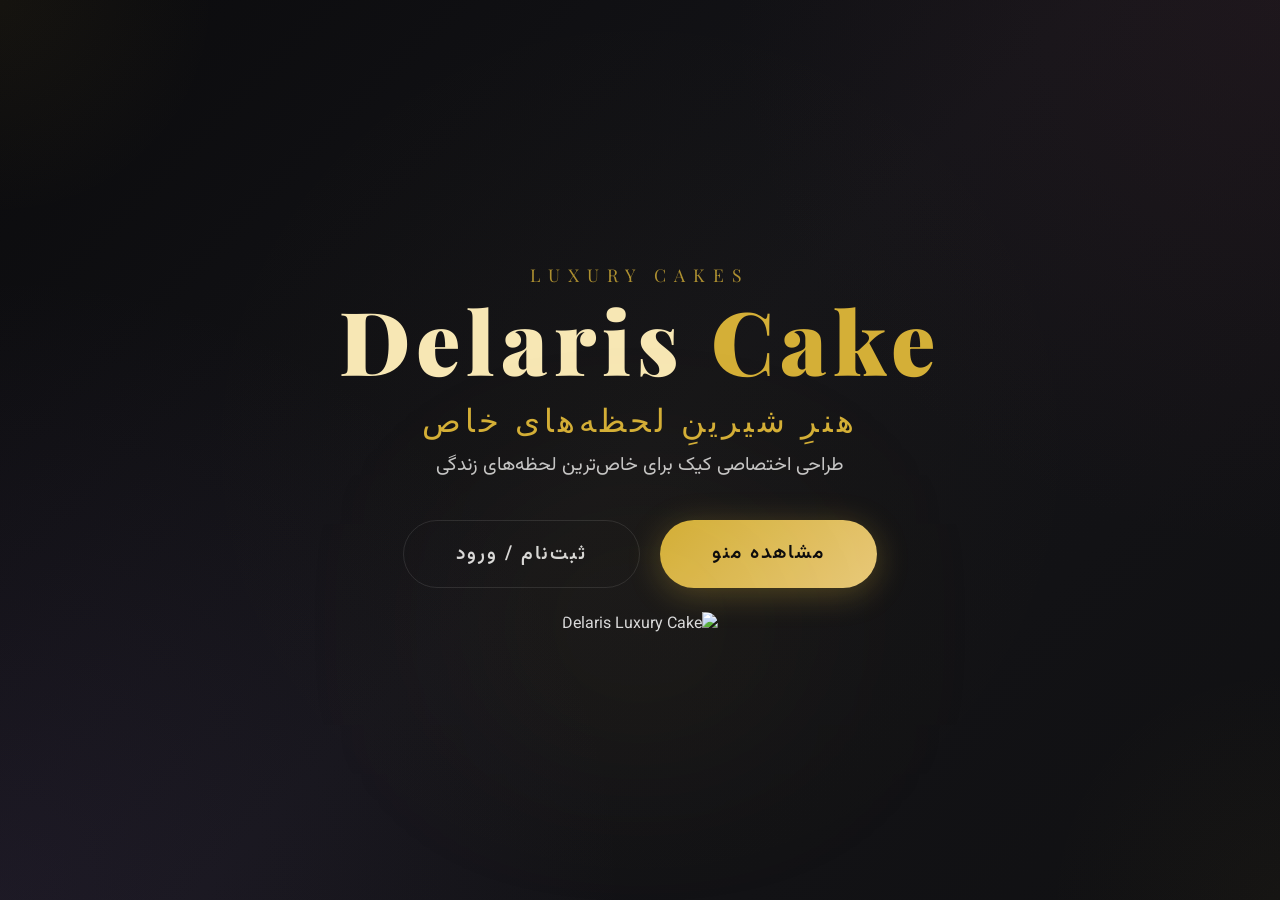
==== commit c4e76cbb: "Add files via upload" ====
--- a/index.html
+++ b/index.html
@@ -21,24 +21,20 @@
     <!-- ===== HERO ===== -->
     <section class="hero" id="hero">
         <div class="hero-overlay"></div>
-        
         <div class="hero-content">
             <span class="hero-badge">Luxury Cakes</span>
             <h1 class="hero-title">Delaris <span class="gold-text">Cake</span></h1>
             <p class="hero-desc">هنرِ شیرینِ لحظه‌های خاص</p>
             <p class="hero-sub-desc">طراحی اختصاصی کیک برای خاص‌ترین لحظه‌های زندگی</p>
             <div class="hero-buttons">
-                <a href="#menu" class="btn-primary" onclick="goToDashboard()">مشاهده منو</a>
-                <a href="#register" class="btn-secondary" onclick="goToMenu()">ثبت‌نام / ورود</a>
+                <a href="#" class="btn-primary" onclick="goToDashboard()">مشاهده منو</a>
+                <a href="#" class="btn-secondary" onclick="goToMenu()">ثبت‌نام / ورود</a>
             </div>
         </div>
-
-        <!-- عکس کیک تولد سلطنتی (فروشی نیست) -->
         <div class="hero-image">
             <div class="hero-glow"></div>
-            <img src="https://i.supaimg.com/d3484bf0-3568-4b4d-83d8-32004cd9b325/1e28c0ab-f0c5-4266-933b-7f04f8a1a4ec.jpg" alt="کیک تولد سلطنتی" />
+            <img src="https://i.supaimg.com/d3484bf0-3568-4b4d-83d8-32004cd9b325/7d37175d-444b-4c6d-9140-486c0ce657d0.jpg" alt="Delaris Luxury Cake" />
         </div>
-
         <div class="corner-tl"></div>
         <div class="corner-br"></div>
     </section>
--- a/style.css
+++ b/style.css
@@ -1,24 +1,32 @@
+/* ============================================= */
 /* ===== فونت‌های لوکس ===== */
+/* ============================================= */
+
 @import url('https://fonts.googleapis.com/css2?family=Playfair+Display:wght@400;600;700;900&family=Vazirmatn:wght@300;400;600;700&display=swap');
 
+/* ============================================= */
 /* ===== متغیرهای رنگ ===== */
+/* ============================================= */
+
 :root {
     --gold: #D4AF37;
     --gold-light: #E8C97A;
     --gold-gradient: linear-gradient(135deg, #D4AF37, #E8C97A, #D4AF37);
-    --gold-shadow: 0 4px 24px rgba(212, 175, 55, 0.25);
+    --gold-shadow: 0 6px 32px rgba(212, 175, 55, 0.3);
     --title-color: #F7E7B4;
     --text-color: #D9D9D9;
     --bg-dark: #0b0b0d;
-    --bg-card: rgba(255, 255, 255, 0.03);
     --glass-border: rgba(255, 255, 255, 0.06);
-    --glass-shadow: 0 12px 40px rgba(0, 0, 0, 0.5);
-    --radius-xl: 48px;
-    --radius-lg: 32px;
-    --radius-md: 24px;
-    --radius-sm: 16px;
-    --transition: 0.5s cubic-bezier(0.25, 0.46, 0.45, 0.94);
-}
+    --glass-shadow: 0 16px 48px rgba(0, 0, 0, 0.6);
+    --radius-xl: 56px;
+    --radius-lg: 36px;
+    --radius-sm: 20px;
+    --transition: 0.7s cubic-bezier(0.25, 0.46, 0.45, 0.94);
+}
+
+/* ============================================= */
+/* ===== ریست کلی ===== */
+/* ============================================= */
 
 * {
     margin: 0;
@@ -35,10 +43,12 @@
     direction: rtl;
     min-height: 100vh;
     overflow-x: hidden;
-    line-height: 1.6;
-}
-
-/* ===== اسپلش ===== */
+}
+
+/* ============================================= */
+/* ===== اسپلش اسکرین (بزرگ‌تر) ===== */
+/* ============================================= */
+
 .splash {
     position: fixed;
     inset: 0;
@@ -48,7 +58,7 @@
     align-items: center;
     justify-content: center;
     text-align: center;
-    transition: opacity 1.2s ease, visibility 1.2s ease;
+    transition: opacity 1.4s ease, visibility 1.4s ease;
 }
 .splash.hidden {
     opacity: 0;
@@ -56,115 +66,153 @@
     pointer-events: none;
 }
 .splash-content {
-    animation: splashFade 2s ease forwards;
+    animation: splashFade 2.2s ease forwards;
 }
 @keyframes splashFade {
-    0% { opacity: 0; transform: scale(0.96); }
+    0% { opacity: 0; transform: scale(0.94); }
     100% { opacity: 1; transform: scale(1); }
 }
 .splash-en {
     font-family: 'Playfair Display', serif;
-    font-size: 4.5rem;
+    font-size: 6rem;
     font-weight: 900;
     color: var(--title-color);
-    letter-spacing: 14px;
-    line-height: 1.1;
+    letter-spacing: 18px;
 }
 .splash-sub {
     font-family: 'Playfair Display', serif;
-    font-size: 1.3rem;
-    color: var(--gold);
-    letter-spacing: 8px;
-    margin-top: 8px;
-    font-weight: 400;
-}
-
-/* ===== HERO ===== */
+    font-size: 1.8rem;
+    color: var(--gold);
+    letter-spacing: 10px;
+    margin-top: 12px;
+}
+
+/* ============================================= */
+/* ===== HERO (مرکزچین، بزرگ‌تر و درشت‌تر) ===== */
+/* ============================================= */
+
 .hero {
     width: 100%;
     min-height: 100vh;
     display: flex;
+    flex-direction: column;
     align-items: center;
-    justify-content: space-between;
-    padding: 40px 60px;
+    justify-content: center;
+    text-align: center;
+    padding: 50px 30px;
     position: relative;
     overflow: hidden;
-    background:
-        radial-gradient(circle at top right, rgba(91, 43, 59, 0.12), transparent 30%),
-        radial-gradient(circle at bottom left, rgba(106, 76, 147, 0.10), transparent 35%),
-        linear-gradient(135deg, #0b0b0d, #141418, #101012);
+    background: radial-gradient(circle at top right, rgba(91, 43, 59, 0.15), transparent 35%),
+                radial-gradient(circle at bottom left, rgba(106, 76, 147, 0.12), transparent 40%),
+                linear-gradient(135deg, #0b0b0d, #141418, #101012);
+    gap: 24px;
 }
 .hero-overlay {
     position: absolute;
     inset: 0;
-    background: radial-gradient(circle at 60% 50%, rgba(212, 175, 55, 0.02), transparent 50%);
+    background: radial-gradient(circle at 50% 50%, rgba(212, 175, 55, 0.02), transparent 60%);
     pointer-events: none;
 }
 .hero-content {
-    max-width: 550px;
+    max-width: 800px;
+    width: 100%;
     z-index: 2;
-    animation: fadeUp 1s ease-out forwards;
+    animation: fadeUp 1.2s ease-out forwards;
+}
+.hero-image {
+    position: relative;
+    width: 70%;
+    max-width: 460px;
+    z-index: 2;
+    animation: fadeUp 1.4s ease-out 0.3s forwards;
+    opacity: 0;
+    margin: 0 auto;
+}
+.hero-image img {
+    width: 100%;
+    height: auto;
+    max-height: 420px;
+    object-fit: contain;
+    border-radius: 24px;
+    position: relative;
+    z-index: 2;
+    filter: drop-shadow(0 24px 72px rgba(212, 175, 55, 0.10));
+}
+.hero-glow {
+    position: absolute;
+    inset: -40px;
+    background: radial-gradient(circle at center, rgba(212, 175, 55, 0.18), transparent 70%);
+    filter: blur(120px);
+    z-index: 1;
+    animation: glowPulse 4.5s ease-in-out infinite alternate;
+}
+@keyframes glowPulse {
+    0% { opacity: 0.5; transform: scale(0.94); }
+    100% { opacity: 1; transform: scale(1.06); }
 }
 @keyframes fadeUp {
-    0% { opacity: 0; transform: translateY(30px); }
+    0% { opacity: 0; transform: translateY(40px); }
     100% { opacity: 1; transform: translateY(0); }
 }
+
+/* ===== تایپوگرافی هیرو (درشت‌تر) ===== */
 .hero-badge {
     font-family: 'Playfair Display', serif;
-    font-size: 0.85rem;
-    color: var(--gold);
-    letter-spacing: 6px;
+    font-size: 1.1rem;
+    color: var(--gold);
+    letter-spacing: 8px;
     text-transform: uppercase;
-    opacity: 0.7;
+    opacity: 0.8;
     display: block;
-    margin-bottom: 8px;
+    margin-bottom: 6px;
 }
 .hero-title {
     font-family: 'Playfair Display', serif;
-    font-size: 4.8rem;
+    font-size: 5.5rem;
     font-weight: 900;
     color: var(--title-color);
-    letter-spacing: 4px;
+    letter-spacing: 6px;
     line-height: 1.1;
-    margin-bottom: 6px;
+    margin-bottom: 8px;
 }
 .hero-title .gold-text {
     color: var(--gold);
 }
 .hero-desc {
     font-family: 'Playfair Display', serif;
-    font-size: 1.6rem;
+    font-size: 2rem;
     color: var(--gold);
     font-weight: 400;
-    letter-spacing: 2px;
+    letter-spacing: 4px;
     margin-bottom: 6px;
 }
 .hero-sub-desc {
-    font-size: 1.05rem;
-    color: var(--text-color);
-    max-width: 420px;
-    line-height: 1.8;
-    margin-bottom: 32px;
-    opacity: 0.85;
-}
+    font-size: 1.2rem;
+    color: var(--text-color);
+    max-width: 560px;
+    line-height: 2;
+    margin: 0 auto 36px;
+    opacity: 0.9;
+}
+
+/* ===== دکمه‌های هیرو (بزرگ‌تر) ===== */
 .hero-buttons {
     display: flex;
-    gap: 16px;
+    gap: 20px;
     flex-wrap: wrap;
+    justify-content: center;
 }
 .btn-primary, .btn-secondary {
-    padding: 14px 40px;
-    border-radius: 60px;
+    padding: 18px 52px;
+    border-radius: 80px;
     font-family: 'Vazirmatn', sans-serif;
-    font-size: 1rem;
+    font-size: 1.2rem;
     cursor: pointer;
     transition: all var(--transition);
     text-decoration: none;
     display: inline-block;
-    letter-spacing: 1.5px;
+    letter-spacing: 2px;
     font-weight: 600;
-    position: relative;
-    overflow: hidden;
     border: none;
 }
 .btn-primary {
@@ -172,7 +220,7 @@
     color: #0b0b0d;
     box-shadow: var(--gold-shadow);
     background-size: 200% 200%;
-    animation: shimmerGold 4s ease-in-out infinite;
+    animation: shimmerGold 5s ease-in-out infinite;
 }
 @keyframes shimmerGold {
     0% { background-position: 0% 50%; }
@@ -180,102 +228,199 @@
     100% { background-position: 0% 50%; }
 }
 .btn-primary:hover {
-    transform: translateY(-4px) scale(1.02);
-    box-shadow: 0 8px 32px rgba(212, 175, 55, 0.35);
+    transform: translateY(-6px) scale(1.04);
+    box-shadow: 0 10px 40px rgba(212, 175, 55, 0.4);
 }
 .btn-secondary {
     background: transparent;
     color: var(--text-color);
-    border: 1px solid rgba(255, 255, 255, 0.08);
+    border: 1.5px solid rgba(255, 255, 255, 0.10);
 }
 .btn-secondary:hover {
-    background: rgba(255, 255, 255, 0.02);
+    background: rgba(255, 255, 255, 0.03);
     border-color: var(--gold);
     color: var(--gold);
-    transform: translateY(-4px) scale(1.02);
-}
-.hero-image {
-    position: relative;
-    flex-shrink: 0;
-    width: 42%;
-    max-width: 480px;
-    z-index: 2;
-    animation: fadeUp 1.2s ease-out 0.3s forwards;
-    opacity: 0;
-}
-.hero-image img {
-    width: 100%;
-    height: auto;
-    max-height: 520px;
-    object-fit: contain;
-    border-radius: 20px;
-    position: relative;
-    z-index: 2;
-    filter: drop-shadow(0 20px 60px rgba(212, 175, 55, 0.08));
-}
-.hero-glow {
+    transform: translateY(-6px) scale(1.04);
+}
+
+/* ===== گوشه‌های تزئینی ===== */
+.corner-tl {
     position: absolute;
-    inset: -40px -40px -40px -40px;
-    background: radial-gradient(circle at center, rgba(212, 175, 55, 0.18), transparent 70%);
-    filter: blur(120px);
-    z-index: 1;
-    animation: glowPulse 4s ease-in-out infinite alternate;
-}
-@keyframes glowPulse {
-    0% { opacity: 0.6; transform: scale(0.95); }
-    100% { opacity: 1; transform: scale(1.05); }
-}
-.corner-tl {
-    position: absolute; top: 0; left: 0;
-    width: 200px; height: 200px;
-    background: radial-gradient(circle at top left, rgba(212, 175, 55, 0.04), transparent 70%);
+    top: 0;
+    left: 0;
+    width: 220px;
+    height: 220px;
+    background: radial-gradient(circle at top left, rgba(212, 175, 55, 0.05), transparent 70%);
+    border-radius: 0 0 100% 0;
     pointer-events: none;
-    border-radius: 0 0 100% 0;
 }
 .corner-br {
-    position: absolute; bottom: 0; right: 0;
-    width: 220px; height: 220px;
-    background: radial-gradient(circle at bottom right, rgba(212, 175, 55, 0.02), transparent 70%);
+    position: absolute;
+    bottom: 0;
+    right: 0;
+    width: 240px;
+    height: 240px;
+    background: radial-gradient(circle at bottom right, rgba(212, 175, 55, 0.03), transparent 70%);
+    border-radius: 100% 0 0 0;
     pointer-events: none;
-    border-radius: 100% 0 0 0;
-}
-
-/* ===== GLASS HEADER ===== */
-.dashboard-header {
+}
+
+/* ============================================= */
+/* ===== واکنش‌گرایی هیرو (بزرگ‌تر در موبایل) ===== */
+/* ============================================= */
+
+@media (max-width: 768px) {
+    .hero {
+        padding: 36px 24px;
+        gap: 18px;
+        min-height: 100vh;
+    }
+    .hero-title {
+        font-size: 4rem;
+        letter-spacing: 3px;
+    }
+    .hero-desc {
+        font-size: 1.6rem;
+    }
+    .hero-sub-desc {
+        font-size: 1.05rem;
+        max-width: 100%;
+        margin-bottom: 28px;
+    }
+    .hero-image {
+        width: 65%;
+        max-width: 320px;
+    }
+    .hero-image img {
+        max-height: 280px;
+    }
+    .hero-glow {
+        filter: blur(80px);
+        inset: -24px;
+    }
+    .btn-primary, .btn-secondary {
+        padding: 14px 34px;
+        font-size: 1.05rem;
+    }
+    .splash-en {
+        font-size: 4.5rem;
+        letter-spacing: 10px;
+    }
+    .splash-sub {
+        font-size: 1.4rem;
+        letter-spacing: 6px;
+    }
+}
+
+@media (max-width: 480px) {
+    .hero {
+        padding: 24px 16px;
+        gap: 14px;
+    }
+    .hero-title {
+        font-size: 3.2rem;
+        letter-spacing: 2px;
+    }
+    .hero-desc {
+        font-size: 1.3rem;
+    }
+    .hero-sub-desc {
+        font-size: 0.95rem;
+        margin-bottom: 22px;
+    }
+    .hero-image {
+        width: 75%;
+        max-width: 260px;
+    }
+    .hero-image img {
+        max-height: 220px;
+    }
+    .hero-glow {
+        filter: blur(60px);
+        inset: -16px;
+    }
+    .btn-primary, .btn-secondary {
+        padding: 12px 28px;
+        font-size: 0.95rem;
+    }
+    .splash-en {
+        font-size: 3.2rem;
+        letter-spacing: 6px;
+    }
+    .splash-sub {
+        font-size: 1.1rem;
+        letter-spacing: 4px;
+    }
+}
+
+/* ============================================= */
+/* ===== هدر (برای صفحات داخلی) ===== */
+/* ============================================= */
+
+.main-header {
+    position: fixed;
+    top: 0;
+    left: 0;
+    right: 0;
+    z-index: 100;
     display: flex;
     justify-content: space-between;
     align-items: center;
-    padding: 14px 22px;
-    border-radius: 80px;
-    margin: 16px 20px 30px;
-    background: rgba(255, 255, 255, 0.03);
-    backdrop-filter: blur(18px);
-    -webkit-backdrop-filter: blur(18px);
-    border: 1px solid var(--glass-border);
-    box-shadow: 0 8px 32px rgba(0, 0, 0, 0.3);
+    padding: 14px 28px;
+    background: rgba(11, 11, 13, 0.88);
+    backdrop-filter: blur(20px);
+    -webkit-backdrop-filter: blur(20px);
+    border-bottom: 1px solid rgba(212, 175, 55, 0.08);
+}
+.header-left {
+    display: flex;
+    align-items: center;
+    gap: 14px;
+    cursor: pointer;
+}
+.logo-container {
+    display: flex;
+    align-items: center;
+    gap: 14px;
+}
+.logo-img {
+    width: 50px;
+    height: 50px;
+    border-radius: 50%;
+    object-fit: cover;
+    border: 2px solid rgba(212, 175, 55, 0.3);
+    transition: all 0.3s ease;
+}
+.logo-img:hover {
+    border-color: var(--gold);
+    transform: scale(1.06);
+}
+.brand-name {
+    font-family: 'Playfair Display', serif;
+    font-size: 1.6rem;
+    font-weight: 700;
+    color: var(--title-color);
+    letter-spacing: 3px;
+}
+.header-right {
+    display: flex;
+    align-items: center;
+    gap: 18px;
 }
 .dashboard-main {
-    max-width: 800px;
-    margin: auto;
-    padding: 0 16px 30px;
-}
-.header-title {
-    font-size: 1.5rem;
-    font-weight: 700;
-    letter-spacing: 3px;
-    color: var(--title-color);
+    padding-top: 96px;
 }
 .menu-icon {
     display: flex;
     flex-direction: column;
-    gap: 5px;
+    gap: 6px;
     cursor: pointer;
     padding: 5px;
 }
 .menu-icon span {
     display: block;
-    width: 26px;
-    height: 2px;
+    width: 28px;
+    height: 2.5px;
     background: var(--gold);
     border-radius: 4px;
     transition: all var(--transition);
@@ -283,32 +428,11 @@
 .menu-icon:hover span {
     background: var(--gold-light);
 }
-.header-cart {
-    font-size: 1.8rem;
-    cursor: pointer;
-    color: var(--gold);
-    position: relative;
-    transition: all var(--transition);
-}
-.header-cart:hover {
-    transform: scale(1.1);
-}
-.cart-badge {
-    position: absolute;
-    top: -8px;
-    right: -12px;
-    background: var(--gold);
-    color: var(--bg-dark);
-    border-radius: 50%;
-    padding: 2px 9px;
-    font-size: 0.7rem;
-    font-weight: 700;
-    min-width: 22px;
-    text-align: center;
-    display: none;
-}
-
+
+/* ============================================= */
 /* ===== سایدبار ===== */
+/* ============================================= */
+
 .sidebar {
     position: fixed;
     top: 0;
@@ -388,173 +512,248 @@
     letter-spacing: 2px;
 }
 
-/* ===== گالری ===== */
+/* ============================================= */
+/* ===== گالری (دو ستونه) ===== */
+/* ============================================= */
+
 .gallery {
-    margin: 10px 0 40px;
+    padding: 40px 20px;
+    max-width: 1200px;
+    margin: 0 auto;
+}
+.section-header {
+    text-align: center;
+    margin-bottom: 40px;
 }
 .section-title {
-    font-size: 1.8rem;
+    font-size: 2.2rem;
     font-weight: 700;
     color: var(--title-color);
     letter-spacing: 2px;
-    margin-bottom: 25px;
-    display: flex;
-    align-items: center;
-    gap: 10px;
+}
+.section-sub {
+    font-size: 1rem;
+    color: var(--text-color);
+    opacity: 0.7;
+    margin-top: 6px;
 }
 .gold-dot {
     color: var(--gold);
-    font-size: 1.4rem;
-}
-
-/* چیدمان ۲-۳ ستونه */
-.cake-grid {
+}
+.cake-grid.two-col {
     display: grid;
     grid-template-columns: repeat(2, 1fr);
-    gap: 20px;
-    max-width: 700px;
+    gap: 30px;
+    max-width: 800px;
     margin: 0 auto;
 }
-
 .cake-card {
     background: rgba(255, 255, 255, 0.02);
-    backdrop-filter: blur(12px) saturate(160%);
-    -webkit-backdrop-filter: blur(12px) saturate(160%);
+    backdrop-filter: blur(12px);
+    -webkit-backdrop-filter: blur(12px);
     border: 1px solid var(--glass-border);
-    border-radius: var(--radius-sm);
-    padding: 14px 12px 18px;
+    border-radius: var(--radius-lg);
+    padding: 20px 16px 24px;
     text-align: center;
     transition: all var(--transition);
     cursor: pointer;
-    box-shadow: 0 4px 20px rgba(0, 0, 0, 0.25);
-}
-.cake-card:hover {
-    transform: translateY(-5px);
-    border-color: rgba(212, 175, 55, 0.12);
-    box-shadow: 0 10px 35px rgba(0, 0, 0, 0.4);
+    box-shadow: 0 8px 30px rgba(0, 0, 0, 0.3);
+    position: relative;
+    overflow: hidden;
 }
 .cake-card img {
     width: 100%;
-    height: 160px;
+    height: 240px;
     object-fit: cover;
-    border-radius: 12px;
-    box-shadow: 0 4px 16px rgba(0, 0, 0, 0.3);
+    border-radius: var(--radius-sm);
+    box-shadow: 0 8px 24px rgba(0, 0, 0, 0.4);
     transition: transform var(--transition);
 }
-.cake-card:hover img {
-    transform: scale(1.03);
-}
 .cake-card h3 {
-    font-size: 1rem;
+    font-size: 1.3rem;
     font-weight: 600;
     color: var(--title-color);
-    margin: 10px 0 2px;
-    line-height: 1.3;
+    margin-top: 16px;
 }
 .cake-card .price {
+    font-size: 1.2rem;
+    font-weight: 700;
+    color: var(--gold);
+    margin: 6px 0 8px;
+}
+.cake-card .cake-desc {
+    font-size: 0.9rem;
+    color: var(--text-color);
+    opacity: 0.7;
+    line-height: 1.6;
+}
+.cake-grid:has(.cake-card.active) .cake-card:not(.active) {
+    opacity: 0.4;
+    transform: scale(0.92);
+    filter: blur(2px);
+    transition: all var(--transition);
+}
+.cake-card.active {
+    transform: scale(1.08) translateY(-8px);
+    border-color: var(--gold);
+    box-shadow: 0 20px 60px rgba(212, 175, 55, 0.15);
+    z-index: 10;
+    background: rgba(255, 255, 255, 0.04);
+}
+.cake-card.active img {
+    transform: scale(1.04);
+}
+.ideas-section {
+    margin-top: 50px;
+    padding-top: 40px;
+    border-top: 1px solid rgba(212, 175, 55, 0.08);
+}
+
+/* ============================================= */
+/* ===== نظرات (اسلایدر) ===== */
+/* ============================================= */
+
+.reviews-section {
+    padding: 40px 20px;
+    max-width: 900px;
+    margin: 0 auto;
+}
+.reviews-slider {
+    display: flex;
+    gap: 24px;
+    overflow-x: auto;
+    padding: 20px 10px;
+    scroll-snap-type: x mandatory;
+    -webkit-overflow-scrolling: touch;
+    scrollbar-width: none;
+}
+.reviews-slider::-webkit-scrollbar {
+    display: none;
+}
+.review-card {
+    min-width: 280px;
+    max-width: 320px;
+    background: rgba(255, 255, 255, 0.02);
+    backdrop-filter: blur(14px);
+    -webkit-backdrop-filter: blur(14px);
+    border: 1px solid var(--glass-border);
+    border-radius: var(--radius-lg);
+    padding: 24px 20px;
+    text-align: center;
+    flex-shrink: 0;
+    scroll-snap-align: start;
+    transition: all var(--transition);
+}
+.review-card:hover {
+    border-color: rgba(212, 175, 55, 0.15);
+    transform: translateY(-6px);
+}
+.review-avatar {
+    width: 60px;
+    height: 60px;
+    border-radius: 50%;
+    object-fit: cover;
+    border: 2px solid var(--gold);
+    margin-bottom: 12px;
+}
+.review-name {
+    font-size: 1.1rem;
+    color: var(--title-color);
+    font-weight: 600;
+}
+.review-text {
+    font-size: 0.95rem;
+    color: var(--text-color);
+    opacity: 0.8;
+    line-height: 1.7;
+    margin: 10px 0 6px;
+}
+.review-stars {
+    color: var(--gold);
+    font-size: 1.2rem;
+    letter-spacing: 2px;
+}
+
+/* ============================================= */
+/* ===== اطلاعات تماس ===== */
+/* ============================================= */
+
+.info-section {
+    max-width: 600px;
+    margin: 60px auto 30px;
+    padding: 0 20px;
+}
+.info-card {
+    padding: 30px 24px;
+    text-align: center;
+    background: rgba(255, 255, 255, 0.02);
+    backdrop-filter: blur(14px);
+    -webkit-backdrop-filter: blur(14px);
+    border: 1px solid var(--glass-border);
+    border-radius: var(--radius-lg);
+    box-shadow: var(--glass-shadow);
+}
+.info-card h3 {
+    font-size: 1.6rem;
+    color: var(--title-color);
+    margin-bottom: 12px;
+}
+.info-card p {
     font-size: 1.05rem;
+    color: var(--text-color);
+    padding: 6px 0;
+}
+.info-divider {
+    width: 60px;
+    height: 2px;
+    background: var(--gold);
+    margin: 16px auto;
+    opacity: 0.4;
+}
+.hours {
+    font-size: 0.95rem;
+    color: var(--text-color);
+    opacity: 0.7;
+    padding: 4px 0;
+}
+
+/* ============================================= */
+/* ===== فوتر ===== */
+/* ============================================= */
+
+.footer {
+    text-align: center;
+    padding: 40px 20px 30px;
+    border-top: 1px solid rgba(255, 255, 255, 0.03);
+    margin-top: 40px;
+}
+.footer-studio {
+    font-size: 1rem;
+    color: var(--text-color);
+}
+.footer-studio .studio-name {
+    font-size: 1.8rem;
     font-weight: 700;
-    color: var(--gold);
-    margin: 2px 0 10px;
-}
-.cake-card .add-to-cart {
-    background: rgba(212, 175, 55, 0.06);
-    border: 1px solid rgba(212, 175, 55, 0.1);
-    color: var(--text-color);
-    padding: 6px 14px;
-    border-radius: 60px;
-    cursor: pointer;
-    font-family: 'Vazirmatn', sans-serif;
-    font-size: 0.8rem;
-    transition: all var(--transition);
-}
-.cake-card .add-to-cart:hover {
-    background: var(--gold);
-    color: var(--bg-dark);
-    box-shadow: 0 4px 20px rgba(212, 175, 55, 0.15);
-}
-
-/* ===== کارت ویژه (کیک تولد سلطنتی – فروشی نیست) ===== */
-.cake-card.special {
-    border: 2px solid var(--gold);
-    box-shadow: 0 0 30px rgba(212, 175, 55, 0.08), inset 0 0 30px rgba(212, 175, 55, 0.02);
-    position: relative;
-    background: rgba(212, 175, 55, 0.02);
-}
-.cake-card.special::before {
-    content: '👑';
-    position: absolute;
-    top: -8px;
-    left: -8px;
-    font-size: 1.6rem;
-    z-index: 2;
-    filter: drop-shadow(0 4px 12px rgba(212, 175, 55, 0.3));
-}
-.cake-card.special .special-badge {
+    letter-spacing: 6px;
+    background: var(--gold-gradient);
+    -webkit-background-clip: text;
+    -webkit-text-fill-color: transparent;
+    background-clip: text;
     display: inline-block;
-    background: var(--gold);
-    color: var(--bg-dark);
-    padding: 4px 16px;
-    border-radius: 60px;
-    font-size: 0.75rem;
-    font-weight: 700;
-    letter-spacing: 1px;
-    margin: 4px 0 8px;
-}
-.cake-card.special .price {
-    color: var(--text-color);
+}
+.footer-en {
+    font-family: 'Playfair Display', serif;
+    font-size: 1.1rem;
+    color: var(--gold);
+    letter-spacing: 2px;
+    margin-top: 6px;
     opacity: 0.6;
-    font-weight: 400;
-    font-size: 0.95rem;
-}
-.cake-card.special .add-to-cart {
-    opacity: 0.5;
-    cursor: not-allowed;
-    background: rgba(255, 255, 255, 0.02);
-    border-color: rgba(255, 255, 255, 0.05);
-}
-.cake-card.special .add-to-cart:hover {
-    background: rgba(255, 255, 255, 0.02);
-    border-color: rgba(255, 255, 255, 0.05);
-    transform: none;
-    box-shadow: none;
-    color: var(--text-color);
-}
-
-/* ===== واکنش‌گرایی گالری ===== */
-@media (min-width: 500px) {
-    .cake-grid {
-        grid-template-columns: repeat(3, 1fr);
-        max-width: 700px;
-        gap: 20px;
-    }
-    .cake-card img {
-        height: 170px;
-    }
-}
-@media (min-width: 768px) {
-    .cake-grid {
-        max-width: 800px;
-        gap: 24px;
-    }
-    .cake-card img {
-        height: 200px;
-    }
-}
-@media (max-width: 480px) {
-    .cake-grid {
-        grid-template-columns: 1fr 1fr;
-        gap: 12px;
-    }
-    .cake-card img {
-        height: 130px;
-    }
-    .cake-card h3 {
-        font-size: 0.85rem;
-    }
-}
-
-/* ===== مودال ===== */
+}
+
+/* ============================================= */
+/* ===== مودال اطلاعات لوگو ===== */
+/* ============================================= */
+
 .modal {
     display: none;
     position: fixed;
@@ -579,8 +778,8 @@
     position: relative;
     animation: fadeUp 0.4s ease forwards;
     background: rgba(255, 255, 255, 0.03);
-    backdrop-filter: blur(14px) saturate(160%);
-    -webkit-backdrop-filter: blur(14px) saturate(160%);
+    backdrop-filter: blur(14px);
+    -webkit-backdrop-filter: blur(14px);
     border: 1px solid var(--glass-border);
     box-shadow: var(--glass-shadow);
 }
@@ -597,197 +796,72 @@
     color: var(--title-color);
     transform: rotate(90deg);
 }
-.modal-content img {
+.info-modal-body {
+    text-align: center;
+    padding: 10px 0;
+}
+.info-modal-body .info-logo {
+    width: 80px;
+    height: 80px;
+    border-radius: 50%;
+    object-fit: cover;
+    border: 3px solid var(--gold);
+    margin-bottom: 16px;
+}
+.info-modal-body h3 {
+    font-size: 1.6rem;
+    color: var(--title-color);
+    margin-bottom: 16px;
+}
+.info-modal-body p {
+    font-size: 1rem;
+    color: var(--text-color);
+    padding: 6px 0;
+    border-bottom: 1px solid rgba(255, 255, 255, 0.03);
+}
+
+/* ============================================= */
+/* ===== ثبت‌نام ===== */
+/* ============================================= */
+
+.register-page {
     width: 100%;
-    height: 200px;
-    object-fit: cover;
-    border-radius: var(--radius-sm);
-    box-shadow: 0 6px 30px rgba(0, 0, 0, 0.4);
-}
-.modal-content h3 {
-    font-size: 1.6rem;
-    margin: 16px 0 6px;
+    max-width: 540px;
+    min-height: 100vh;
+    margin: 0 auto;
+    padding: 30px 20px;
+    background: radial-gradient(circle at top right, rgba(91, 43, 59, 0.08), transparent 40%),
+                radial-gradient(circle at bottom left, rgba(106, 76, 147, 0.06), transparent 40%),
+                var(--bg-dark);
+    display: flex;
+    align-items: center;
+    justify-content: center;
+}
+.register-card {
+    padding: 48px 36px;
+    border-radius: var(--radius-xl) !important;
+    width: 100%;
+    background: rgba(255, 255, 255, 0.02);
+    backdrop-filter: blur(18px);
+    -webkit-backdrop-filter: blur(18px);
+    border: 1px solid var(--glass-border);
+    box-shadow: var(--glass-shadow);
+}
+.register-header {
+    text-align: center;
+    margin-bottom: 32px;
+}
+.register-header h2 {
+    font-size: 2.2rem;
     font-weight: 700;
     color: var(--title-color);
-}
-.modal-content .price {
-    color: var(--gold);
-    font-size: 1.4rem;
-    font-weight: 700;
-    margin: 8px 0 16px;
-}
-.modal-content p {
+    letter-spacing: 3px;
+}
+.register-header p {
     color: var(--text-color);
     font-size: 0.95rem;
-    line-height: 1.7;
-}
-.modal-content .btn-enter {
-    margin-top: 10px;
-    padding: 14px 36px;
-}
-.modal-content .btn-enter.disabled {
-    opacity: 0.5;
-    cursor: not-allowed;
-    border-color: rgba(255, 255, 255, 0.05);
-}
-.modal-content .btn-enter.disabled:hover {
-    background: rgba(255, 255, 255, 0.03);
-    border-color: rgba(255, 255, 255, 0.05);
-    transform: none;
-}
-
-/* ===== اطلاعات ===== */
-.info-section {
-    margin: 30px 0 20px;
-}
-.info-card {
-    background: rgba(255, 255, 255, 0.02);
-    backdrop-filter: blur(8px);
-    border: 1px solid var(--glass-border);
-    border-radius: var(--radius-md);
-    padding: 24px 20px;
-    text-align: center;
-}
-.info-card p {
-    margin: 8px 0;
-    color: var(--text-color);
-    font-size: 1rem;
-}
-.info-card strong {
-    color: var(--title-color);
-}
-.info-desc {
-    margin-top: 12px;
-    font-size: 0.95rem;
-    opacity: 0.7;
-}
-
-/* ===== فوتر ===== */
-.footer {
-    margin-top: 30px;
-    padding-top: 25px;
-    border-top: 1px solid rgba(255, 255, 255, 0.03);
-    text-align: center;
-}
-.footer-content {
-    max-width: 500px;
-    margin: auto;
-}
-.footer-studio {
-    font-size: 1rem;
-    color: var(--text-color);
-}
-.footer-studio .studio-name {
-    font-size: 1.8rem;
-    font-weight: 700;
-    letter-spacing: 6px;
-    background: var(--gold-gradient);
-    -webkit-background-clip: text;
-    -webkit-text-fill-color: transparent;
-    background-clip: text;
-    display: inline-block;
-}
-.footer-en {
-    font-family: 'Playfair Display', serif;
-    font-size: 1.1rem;
-    color: var(--gold);
-    letter-spacing: 2px;
     margin-top: 6px;
     opacity: 0.7;
-}
-
-/* ===== دکمه‌های عمومی ===== */
-.btn-enter {
-    background: rgba(255, 255, 255, 0.03);
-    backdrop-filter: blur(8px);
-    border: 1px solid rgba(212, 175, 55, 0.15);
-    color: var(--text-color);
-    padding: 16px 48px;
-    border-radius: 80px;
-    font-size: 1rem;
-    cursor: pointer;
-    transition: all var(--transition);
-    font-family: 'Vazirmatn', sans-serif;
-    letter-spacing: 2px;
-    position: relative;
-    overflow: hidden;
-}
-.btn-enter:hover {
-    background: rgba(212, 175, 55, 0.06);
-    border-color: var(--gold);
-    transform: scale(1.02);
-}
-.btn-enter .btn-shimmer {
-    position: absolute;
-    top: 0; left: -150%;
-    width: 50%; height: 100%;
-    background: linear-gradient(90deg, transparent, rgba(255,255,255,0.03), transparent);
-    transform: skewX(-20deg);
-    transition: 0.6s;
-}
-.btn-enter:hover .btn-shimmer {
-    left: 150%;
-}
-.btn-enter .btn-text {
-    position: relative;
-    z-index: 2;
-}
-.btn-full {
-    width: 100%;
-    padding: 16px 30px;
-    letter-spacing: 2px;
-}
-.btn-back {
-    background: transparent;
-    border: 1px solid rgba(255, 255, 255, 0.06);
-    color: var(--text-color);
-    padding: 14px 36px;
-    border-radius: 60px;
-    cursor: pointer;
-    font-family: 'Vazirmatn', sans-serif;
-    transition: all var(--transition);
-    font-size: 1rem;
-    margin-top: 20px;
-}
-.btn-back:hover {
-    border-color: rgba(255, 255, 255, 0.12);
-    color: var(--title-color);
-}
-
-/* ===== ثبت‌نام ===== */
-.register-page, .cart-page, .payment-page {
-    width: 100%;
-    max-width: 540px;
-    min-height: 90vh;
-    margin: auto;
-    padding: 30px 25px;
-    background: var(--bg-dark);
-    display: flex;
-    align-items: center;
-    justify-content: center;
-}
-.register-card {
-    padding: 40px 30px;
-    border-radius: var(--radius-lg);
-    width: 100%;
-    background: rgba(255, 255, 255, 0.02);
-    backdrop-filter: blur(14px) saturate(160%);
-    -webkit-backdrop-filter: blur(14px) saturate(160%);
-    border: 1px solid var(--glass-border);
-    box-shadow: var(--glass-shadow);
-}
-.register-card h2 {
-    font-size: 2rem;
-    font-weight: 700;
-    color: var(--title-color);
-    text-align: center;
-    letter-spacing: 3px;
-}
-.register-card > p {
-    text-align: center;
-    color: var(--text-color);
-    font-size: 0.95rem;
-    margin: 8px 0 30px;
 }
 .input-group {
     position: relative;
@@ -829,9 +903,37 @@
     padding: 0 8px;
     border-radius: 30px;
 }
+.button-group {
+    display: flex;
+    flex-direction: column;
+    gap: 12px;
+    margin-top: 10px;
+}
+.gold-btn {
+    background: var(--gold-gradient) !important;
+    color: #0b0b0d !important;
+    border: none !important;
+    box-shadow: var(--gold-shadow) !important;
+    background-size: 200% 200% !important;
+    animation: shimmerGold 4s ease-in-out infinite !important;
+}
+.gold-btn:hover {
+    transform: translateY(-4px) scale(1.02) !important;
+    box-shadow: 0 8px 32px rgba(212, 175, 55, 0.35) !important;
+}
+.secondary-btn {
+    background: rgba(255, 255, 255, 0.02) !important;
+    border: 1px solid rgba(255, 255, 255, 0.08) !important;
+    color: var(--text-color) !important;
+}
+.secondary-btn:hover {
+    background: rgba(255, 255, 255, 0.04) !important;
+    border-color: var(--gold) !important;
+    color: var(--gold) !important;
+}
 .register-footer {
     text-align: center;
-    margin-top: 20px;
+    margin-top: 24px;
     color: var(--text-color);
     font-size: 0.9rem;
 }
@@ -840,280 +942,102 @@
     text-decoration: none;
     border-bottom: 1px solid transparent;
     transition: all var(--transition);
+    cursor: pointer;
 }
 .register-footer a:hover {
     border-bottom-color: var(--gold);
 }
-
-/* ===== سبد خرید ===== */
-.cart-header {
-    display: flex;
-    justify-content: space-between;
-    align-items: center;
-    margin-bottom: 25px;
-}
-.cart-header h1 {
-    font-size: 2rem;
-    font-weight: 700;
+.btn-enter {
+    background: rgba(255, 255, 255, 0.03);
+    backdrop-filter: blur(8px);
+    border: 1px solid rgba(212, 175, 55, 0.15);
+    color: var(--text-color);
+    padding: 16px 48px;
+    border-radius: 80px;
+    font-size: 1rem;
+    cursor: pointer;
+    transition: all var(--transition);
+    font-family: 'Vazirmatn', sans-serif;
     letter-spacing: 2px;
-    color: var(--title-color);
-}
-.cart-close {
-    font-size: 2rem;
-    cursor: pointer;
-    color: var(--text-color);
-    transition: all var(--transition);
-}
-.cart-close:hover {
-    color: var(--title-color);
-    transform: rotate(90deg);
-}
-.cart-items {
-    min-height: 100px;
-}
-.cart-item {
-    display: flex;
-    justify-content: space-between;
-    align-items: center;
-    padding: 12px 0;
-    border-bottom: 1px solid rgba(255, 255, 255, 0.03);
-}
-.cart-item .item-name {
-    font-size: 1rem;
-    color: var(--title-color);
-}
-.cart-item .item-qty {
-    color: var(--text-color);
-    font-size: 0.9rem;
-}
-.cart-item .item-price {
-    color: var(--gold);
-    font-weight: 700;
-}
-.cart-item .item-remove {
-    color: #b55;
-    cursor: pointer;
-    font-size: 1.2rem;
-    transition: all var(--transition);
-}
-.cart-item .item-remove:hover {
-    color: #d77;
-    transform: scale(1.2);
-}
-.cart-empty {
-    text-align: center;
-    padding: 40px 0;
-    color: var(--text-color);
-    font-size: 1.1rem;
-}
-.cart-summary {
-    padding: 22px 18px;
-    border-radius: var(--radius-md);
-    margin-top: 20px;
-    background: rgba(255, 255, 255, 0.02);
-    backdrop-filter: blur(12px) saturate(160%);
-    -webkit-backdrop-filter: blur(12px) saturate(160%);
-    border: 1px solid var(--glass-border);
-}
-.cart-total {
-    display: flex;
-    justify-content: space-between;
-    font-size: 1.3rem;
-    font-weight: 700;
-    padding-bottom: 15px;
-    border-bottom: 1px solid rgba(255, 255, 255, 0.03);
-}
-.cart-total .total-price {
-    color: var(--gold);
-}
-.cart-actions {
-    display: flex;
-    gap: 12px;
-    margin-top: 18px;
-    flex-wrap: wrap;
-}
-.cart-actions .btn-enter {
-    flex: 1;
-    padding: 14px 20px;
-    font-size: 1rem;
-    min-width: 120px;
-}
-
-/* ===== پرداخت ===== */
-.payment-header {
-    text-align: center;
-    margin-bottom: 25px;
-}
-.payment-header h1 {
-    font-size: 2.2rem;
-    font-weight: 700;
-    letter-spacing: 3px;
-    color: var(--title-color);
-}
-.payment-header p {
-    color: var(--text-color);
-    font-size: 1rem;
-    margin-top: 6px;
-}
-.payment-details {
-    padding: 22px 18px;
-    border-radius: var(--radius-md);
-    margin-bottom: 25px;
-    background: rgba(255, 255, 255, 0.02);
-    backdrop-filter: blur(12px) saturate(160%);
-    -webkit-backdrop-filter: blur(12px) saturate(160%);
-    border: 1px solid var(--glass-border);
-}
-.payment-row {
-    display: flex;
-    justify-content: space-between;
-    padding: 10px 0;
-    border-bottom: 1px solid rgba(255, 255, 255, 0.02);
-    font-size: 1.05rem;
-    color: var(--text-color);
-}
-.payment-row .price {
-    color: var(--gold);
-    font-weight: 700;
-}
-.payment-actions {
-    display: flex;
-    flex-direction: column;
-    gap: 12px;
-}
-.payment-security {
-    text-align: center;
-    margin-top: 20px;
-    color: var(--text-color);
-    font-size: 0.85rem;
-}
-.payment-security p {
-    padding: 3px 0;
-}
-
-/* ===== Toast ===== */
-.toast-msg {
-    position: fixed;
-    bottom: 30px;
-    left: 50%;
-    transform: translateX(-50%);
-    background: rgba(15, 15, 16, 0.92);
-    backdrop-filter: blur(12px);
-    border: 1px solid rgba(212, 175, 55, 0.1);
-    color: var(--text-color);
-    padding: 14px 28px;
-    border-radius: 60px;
-    font-family: 'Vazirmatn', sans-serif;
-    font-size: 1rem;
-    z-index: 3000;
-    box-shadow: 0 20px 60px rgba(0, 0, 0, 0.7);
-    animation: fadeUp 0.5s ease forwards;
-}
-
+    position: relative;
+    overflow: hidden;
+}
+.btn-enter:hover {
+    background: rgba(212, 175, 55, 0.06);
+    border-color: var(--gold);
+    transform: scale(1.02);
+}
+.btn-enter .btn-shimmer {
+    position: absolute;
+    top: 0;
+    left: -150%;
+    width: 50%;
+    height: 100%;
+    background: linear-gradient(90deg, transparent, rgba(255, 255, 255, 0.03), transparent);
+    transform: skewX(-20deg);
+    transition: 0.6s;
+}
+.btn-enter:hover .btn-shimmer {
+    left: 150%;
+}
+.btn-enter .btn-text {
+    position: relative;
+    z-index: 2;
+}
+.btn-full {
+    width: 100%;
+    padding: 16px 30px;
+    letter-spacing: 2px;
+}
+
+/* ============================================= */
 /* ===== واکنش‌گرایی کلی ===== */
-@media (max-width: 900px) {
-    .hero {
-        flex-direction: column;
-        justify-content: center;
-        text-align: center;
-        padding: 40px 30px;
-        gap: 30px;
-    }
-    .hero-content {
-        max-width: 100%;
-        text-align: center;
-    }
-    .hero-title {
-        font-size: 3.6rem;
-        letter-spacing: 2px;
-    }
-    .hero-desc {
-        font-size: 1.3rem;
-    }
-    .hero-sub-desc {
-        max-width: 100%;
-        margin-left: auto;
-        margin-right: auto;
-    }
-    .hero-buttons {
-        justify-content: center;
-    }
-    .hero-image {
-        width: 70%;
-        max-width: 340px;
-    }
-    .hero-image img {
-        max-height: 300px;
-    }
-    .hero-glow {
-        filter: blur(80px);
-        inset: -20px;
-    }
-    .splash-en {
-        font-size: 3.2rem;
-        letter-spacing: 8px;
-    }
-    .splash-sub {
-        font-size: 1rem;
-        letter-spacing: 4px;
-    }
-}
+/* ============================================= */
+
+@media (max-width: 768px) {
+    .main-header {
+        padding: 10px 16px;
+    }
+    .logo-img {
+        width: 40px;
+        height: 40px;
+    }
+    .brand-name {
+        font-size: 1.2rem;
+    }
+    .dashboard-main {
+        padding-top: 80px;
+    }
+    .cake-grid.two-col {
+        grid-template-columns: 1fr;
+        max-width: 360px;
+    }
+    .cake-card img {
+        height: 200px;
+    }
+    .reviews-slider {
+        gap: 16px;
+    }
+    .review-card {
+        min-width: 240px;
+    }
+    .register-card {
+        padding: 36px 24px;
+    }
+}
+
 @media (max-width: 480px) {
-    .hero {
-        padding: 24px 16px;
-        gap: 20px;
-        min-height: 90vh;
-    }
-    .hero-title {
-        font-size: 2.8rem;
-    }
-    .hero-desc {
-        font-size: 1.1rem;
-    }
-    .hero-sub-desc {
-        font-size: 0.95rem;
-    }
-    .btn-primary, .btn-secondary {
-        padding: 12px 28px;
-        font-size: 0.9rem;
-    }
-    .hero-image {
-        width: 85%;
-        max-width: 260px;
-    }
-    .hero-image img {
-        max-height: 220px;
-    }
-    .hero-glow {
-        filter: blur(60px);
-    }
-    .splash-en {
-        font-size: 2.6rem;
-        letter-spacing: 6px;
-    }
-    .splash-sub {
-        font-size: 0.9rem;
-        letter-spacing: 3px;
-    }
-    .dashboard-header {
-        padding: 10px 16px;
-        margin: 10px 12px 20px;
-    }
-    .header-title {
-        font-size: 1.1rem;
-    }
-}
-@media (min-width: 1024px) {
-    .hero-title {
-        font-size: 5.8rem;
-    }
-    .hero-desc {
-        font-size: 1.8rem;
-    }
-    .hero-image {
-        max-width: 520px;
-    }
-    .hero-image img {
-        max-height: 580px;
+    .cake-card img {
+        height: 180px;
+    }
+    .info-card {
+        padding: 20px 16px;
+    }
+    .register-card {
+        padding: 30px 20px;
+    }
+    .review-card {
+        min-width: 200px;
+        padding: 18px 14px;
     }
 }
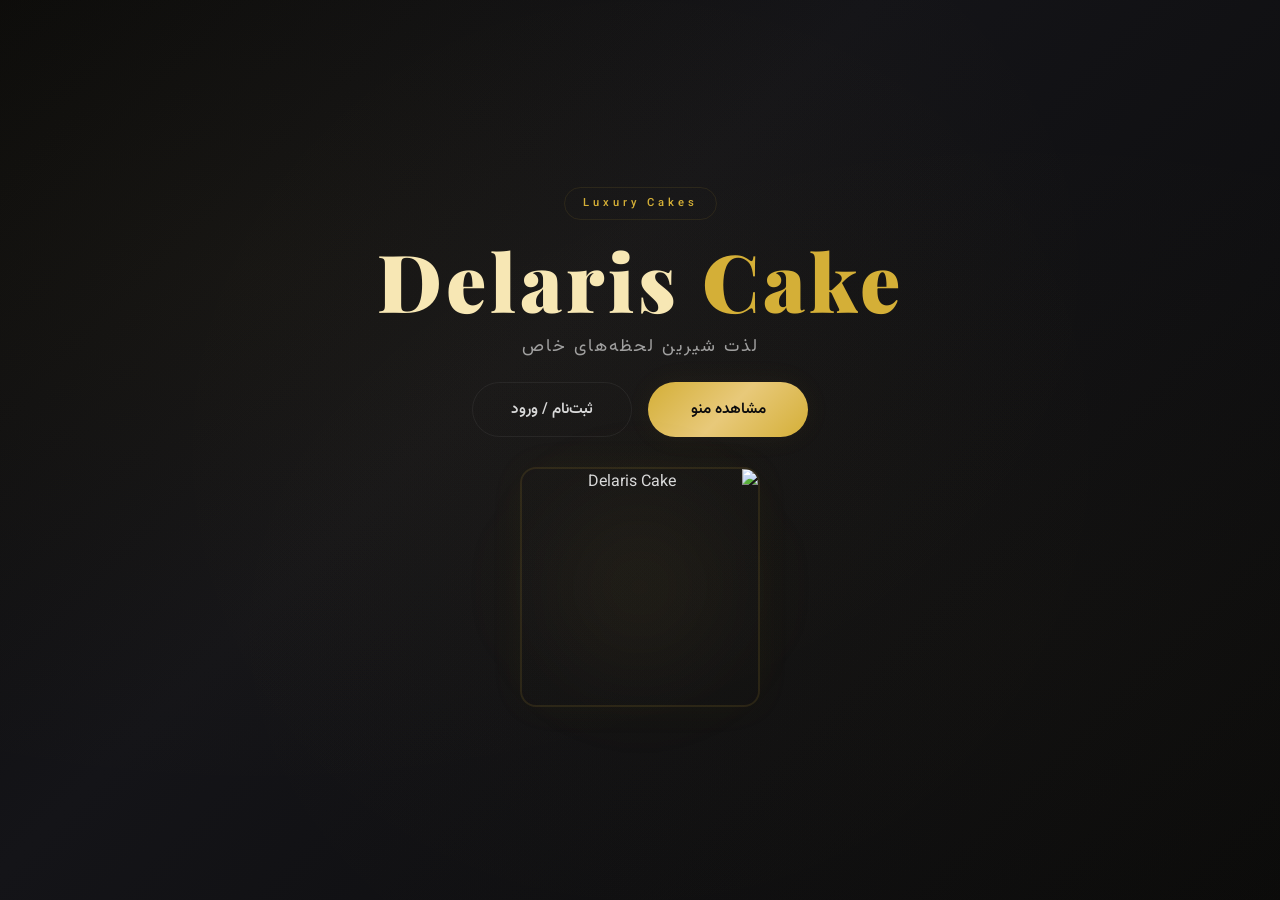
==== commit feea06f4: "Add files via upload" ====
--- a/index.html
+++ b/index.html
@@ -3,40 +3,49 @@
 <head>
     <meta charset="UTF-8" />
     <meta name="viewport" content="width=device-width, initial-scale=1.0, maximum-scale=1.0, user-scalable=yes" />
-    <title>DELARIS | Luxury Cakes</title>
+    <title>Delaris Cake | Luxury Cakes</title>
     <link rel="preconnect" href="https://fonts.googleapis.com" />
     <link href="https://fonts.googleapis.com/css2?family=Playfair+Display:wght@400;600;700;900&family=Vazirmatn:wght@300;400;600;700&display=swap" rel="stylesheet" />
+    <link rel="stylesheet" href="https://cdnjs.cloudflare.com/ajax/libs/font-awesome/6.5.0/css/all.min.css" />
     <link rel="stylesheet" href="style.css" />
 </head>
 <body>
 
-    <!-- ===== اسپلش اسکرین ===== -->
+    <!-- ============================================================ -->
+    <!-- اسپلش اسکرین                                                -->
+    <!-- ============================================================ -->
     <div class="splash" id="splash">
         <div class="splash-content">
-            <h1 class="splash-en">DELARIS</h1>
+            <h1 class="splash-en">Delaris</h1>
             <p class="splash-sub">Luxury Cakes</p>
         </div>
     </div>
 
-    <!-- ===== HERO ===== -->
+    <!-- ============================================================ -->
+    <!-- هیرو (عکس مربعی زیر دکمه‌ها)                                -->
+    <!-- ============================================================ -->
     <section class="hero" id="hero">
-        <div class="hero-overlay"></div>
-        <div class="hero-content">
-            <span class="hero-badge">Luxury Cakes</span>
-            <h1 class="hero-title">Delaris <span class="gold-text">Cake</span></h1>
-            <p class="hero-desc">هنرِ شیرینِ لحظه‌های خاص</p>
-            <p class="hero-sub-desc">طراحی اختصاصی کیک برای خاص‌ترین لحظه‌های زندگی</p>
-            <div class="hero-buttons">
-                <a href="#" class="btn-primary" onclick="goToDashboard()">مشاهده منو</a>
-                <a href="#" class="btn-secondary" onclick="goToMenu()">ثبت‌نام / ورود</a>
+        <div class="hero-bg-luxury"></div>
+        
+        <div class="hero-container">
+            <div class="hero-content">
+                <span class="hero-badge">Luxury Cakes</span>
+                <h1 class="hero-title">Delaris <span class="gold">Cake</span></h1>
+                <p class="hero-tagline">لذت شیرین لحظه‌های خاص</p>
+                
+                <!-- دکمه‌ها در یک خط -->
+                <div class="hero-buttons">
+                    <a href="#" class="btn-primary" onclick="goToDashboard()">مشاهده منو</a>
+                    <a href="#" class="btn-secondary" onclick="goToMenu()">ثبت‌نام / ورود</a>
+                </div>
+                
+                <!-- عکس مربعی با هاله زیر دکمه‌ها -->
+                <div class="hero-image-wrapper">
+                    <div class="hero-glow-ring-square"></div>
+                    <img src="https://i.supaimg.com/d3484bf0-3568-4b4d-83d8-32004cd9b325/7d37175d-444b-4c6d-9140-486c0ce657d0.jpg" alt="Delaris Cake" class="hero-image-square" />
+                </div>
             </div>
         </div>
-        <div class="hero-image">
-            <div class="hero-glow"></div>
-            <img src="https://i.supaimg.com/d3484bf0-3568-4b4d-83d8-32004cd9b325/7d37175d-444b-4c6d-9140-486c0ce657d0.jpg" alt="Delaris Luxury Cake" />
-        </div>
-        <div class="corner-tl"></div>
-        <div class="corner-br"></div>
     </section>
 
     <script src="script.js"></script>
--- a/style.css
+++ b/style.css
@@ -1,64 +1,191 @@
-/* ============================================= */
-/* ===== فونت‌های لوکس ===== */
-/* ============================================= */
+/* ================================================================
+   فونت‌ها و متغیرها
+   ================================================================ */
 
 @import url('https://fonts.googleapis.com/css2?family=Playfair+Display:wght@400;600;700;900&family=Vazirmatn:wght@300;400;600;700&display=swap');
-
-/* ============================================= */
-/* ===== متغیرهای رنگ ===== */
-/* ============================================= */
 
 :root {
     --gold: #D4AF37;
     --gold-light: #E8C97A;
+    --gold-dark: #B8962A;
     --gold-gradient: linear-gradient(135deg, #D4AF37, #E8C97A, #D4AF37);
-    --gold-shadow: 0 6px 32px rgba(212, 175, 55, 0.3);
+    --gold-shadow: 0 4px 30px rgba(212, 175, 55, 0.15);
+    
+    --bg-dark: #0b0b0d;
+    --bg-dark-soft: #111115;
+    --bg-card: rgba(255, 255, 255, 0.02);
+    --glass-border: rgba(255, 255, 255, 0.05);
+    --glass-shadow: 0 12px 40px rgba(0, 0, 0, 0.5);
+    
     --title-color: #F7E7B4;
     --text-color: #D9D9D9;
-    --bg-dark: #0b0b0d;
-    --glass-border: rgba(255, 255, 255, 0.06);
-    --glass-shadow: 0 16px 48px rgba(0, 0, 0, 0.6);
-    --radius-xl: 56px;
-    --radius-lg: 36px;
-    --radius-sm: 20px;
-    --transition: 0.7s cubic-bezier(0.25, 0.46, 0.45, 0.94);
-}
-
-/* ============================================= */
-/* ===== ریست کلی ===== */
-/* ============================================= */
+    --text-muted: #888888;
+    --text-soft: #B8B8B8;
+    
+    --radius-sm: 12px;
+    --radius-md: 20px;
+    --radius-lg: 28px;
+    --radius-xl: 36px;
+    --radius-xxl: 48px;
+    
+    --transition-fast: 0.3s ease;
+    --transition-smooth: 0.6s cubic-bezier(0.25, 0.46, 0.45, 0.94);
+    --transition-bounce: 0.6s cubic-bezier(0.34, 1.56, 0.64, 1);
+    
+    --font-display: 'Playfair Display', serif;
+    --font-body: 'Vazirmatn', 'Inter', sans-serif;
+}
+
+/* ================================================================
+   ریست کلی
+   ================================================================ */
 
 * {
     margin: 0;
     padding: 0;
     box-sizing: border-box;
 }
+
 html {
     scroll-behavior: smooth;
-}
+    -webkit-font-smoothing: antialiased;
+}
+
 body {
-    font-family: 'Vazirmatn', 'Playfair Display', serif;
+    font-family: var(--font-body);
     background: var(--bg-dark);
     color: var(--text-color);
     direction: rtl;
     min-height: 100vh;
     overflow-x: hidden;
-}
-
-/* ============================================= */
-/* ===== اسپلش اسکرین (بزرگ‌تر) ===== */
-/* ============================================= */
+    line-height: 1.7;
+}
+
+a {
+    text-decoration: none;
+    color: inherit;
+}
+
+ul {
+    list-style: none;
+}
+
+img {
+    max-width: 100%;
+    display: block;
+}
+
+button {
+    cursor: pointer;
+    border: none;
+    outline: none;
+    background: none;
+    font-family: inherit;
+}
+
+input,
+textarea {
+    font-family: inherit;
+    outline: none;
+    border: none;
+}
+
+/* ================================================================
+   اسکرول بار
+   ================================================================ */
+
+::-webkit-scrollbar {
+    width: 5px;
+}
+::-webkit-scrollbar-track {
+    background: var(--bg-dark);
+}
+::-webkit-scrollbar-thumb {
+    background: var(--gold);
+    border-radius: 10px;
+}
+::-webkit-scrollbar-thumb:hover {
+    background: var(--gold-light);
+}
+
+/* ================================================================
+   کلاس‌های شیشه‌ای
+   ================================================================ */
+
+.glass-card {
+    background: rgba(255, 255, 255, 0.02);
+    backdrop-filter: blur(14px);
+    -webkit-backdrop-filter: blur(14px);
+    border: 1px solid var(--glass-border);
+    box-shadow: var(--glass-shadow);
+    border-radius: var(--radius-lg);
+    transition: all var(--transition-smooth);
+}
+.glass-card:hover {
+    border-color: rgba(212, 175, 55, 0.08);
+    box-shadow: 0 20px 60px rgba(0, 0, 0, 0.5);
+    transform: translateY(-4px);
+}
+
+/* ================================================================
+   انیمیشن‌ها
+   ================================================================ */
+
+@keyframes fadeUp {
+    0% { opacity: 0; transform: translateY(30px); }
+    100% { opacity: 1; transform: translateY(0); }
+}
+
+@keyframes fadeIn {
+    0% { opacity: 0; }
+    100% { opacity: 1; }
+}
+
+@keyframes glowPulseSquare {
+    0% { transform: scale(0.94); opacity: 0.3; }
+    100% { transform: scale(1.06); opacity: 1; }
+}
+
+@keyframes shimmerGold {
+    0% { background-position: 0% 50%; }
+    50% { background-position: 100% 50%; }
+    100% { background-position: 0% 50%; }
+}
+
+@keyframes loaderSpin {
+    0% { transform: rotate(0deg); }
+    100% { transform: rotate(360deg); }
+}
+
+@keyframes loaderPulse {
+    0%, 100% { opacity: 1; }
+    50% { opacity: 0.5; }
+}
+
+@keyframes splashFade {
+    0% { opacity: 0; transform: scale(0.96); }
+    100% { opacity: 1; transform: scale(1); }
+}
+
+@keyframes scrollBounce {
+    0%, 100% { transform: translateX(-50%) translateY(0); }
+    50% { transform: translateX(-50%) translateY(8px); }
+}
+
+/* ================================================================
+   اسپلش اسکرین
+   ================================================================ */
 
 .splash {
     position: fixed;
     inset: 0;
-    z-index: 9999;
+    z-index: 99999;
     background: var(--bg-dark);
     display: flex;
     align-items: center;
     justify-content: center;
     text-align: center;
-    transition: opacity 1.4s ease, visibility 1.4s ease;
+    transition: opacity 1.2s ease, visibility 1.2s ease;
 }
 .splash.hidden {
     opacity: 0;
@@ -66,372 +193,308 @@
     pointer-events: none;
 }
 .splash-content {
-    animation: splashFade 2.2s ease forwards;
-}
-@keyframes splashFade {
-    0% { opacity: 0; transform: scale(0.94); }
-    100% { opacity: 1; transform: scale(1); }
+    animation: splashFade 2s ease forwards;
 }
 .splash-en {
-    font-family: 'Playfair Display', serif;
-    font-size: 6rem;
+    font-family: var(--font-display);
+    font-size: 4.5rem;
     font-weight: 900;
     color: var(--title-color);
-    letter-spacing: 18px;
+    letter-spacing: 14px;
+    line-height: 1.1;
 }
 .splash-sub {
-    font-family: 'Playfair Display', serif;
-    font-size: 1.8rem;
+    font-family: var(--font-display);
+    font-size: 1.3rem;
     color: var(--gold);
-    letter-spacing: 10px;
-    margin-top: 12px;
-}
-
-/* ============================================= */
-/* ===== HERO (مرکزچین، بزرگ‌تر و درشت‌تر) ===== */
-/* ============================================= */
+    letter-spacing: 8px;
+    margin-top: 8px;
+}
+
+/* ================================================================
+   هیرو (صفحه اول)
+   ================================================================ */
 
 .hero {
+    position: relative;
     width: 100%;
     min-height: 100vh;
     display: flex;
-    flex-direction: column;
     align-items: center;
     justify-content: center;
-    text-align: center;
-    padding: 50px 30px;
-    position: relative;
+    padding: 40px 20px;
     overflow: hidden;
-    background: radial-gradient(circle at top right, rgba(91, 43, 59, 0.15), transparent 35%),
-                radial-gradient(circle at bottom left, rgba(106, 76, 147, 0.12), transparent 40%),
-                linear-gradient(135deg, #0b0b0d, #141418, #101012);
-    gap: 24px;
-}
-.hero-overlay {
+}
+
+/* پس‌زمینه لوکس */
+.hero-bg-luxury {
     position: absolute;
     inset: 0;
-    background: radial-gradient(circle at 50% 50%, rgba(212, 175, 55, 0.02), transparent 60%);
+    z-index: 0;
+    background: 
+        radial-gradient(ellipse at 20% 30%, rgba(212, 175, 55, 0.04) 0%, transparent 60%),
+        radial-gradient(ellipse at 80% 70%, rgba(212, 175, 55, 0.02) 0%, transparent 60%),
+        linear-gradient(135deg, #0a0a0a 0%, #141418 40%, #0a0a0a 100%);
+}
+.hero-bg-luxury::after {
+    content: '';
+    position: absolute;
+    inset: 0;
+    background: radial-gradient(circle at 50% 50%, rgba(212, 175, 55, 0.01), transparent 70%);
     pointer-events: none;
 }
-.hero-content {
-    max-width: 800px;
-    width: 100%;
-    z-index: 2;
-    animation: fadeUp 1.2s ease-out forwards;
-}
-.hero-image {
-    position: relative;
-    width: 70%;
-    max-width: 460px;
-    z-index: 2;
-    animation: fadeUp 1.4s ease-out 0.3s forwards;
-    opacity: 0;
-    margin: 0 auto;
-}
-.hero-image img {
-    width: 100%;
-    height: auto;
-    max-height: 420px;
-    object-fit: contain;
-    border-radius: 24px;
+
+.hero-container {
     position: relative;
     z-index: 2;
-    filter: drop-shadow(0 24px 72px rgba(212, 175, 55, 0.10));
-}
-.hero-glow {
-    position: absolute;
-    inset: -40px;
-    background: radial-gradient(circle at center, rgba(212, 175, 55, 0.18), transparent 70%);
-    filter: blur(120px);
-    z-index: 1;
-    animation: glowPulse 4.5s ease-in-out infinite alternate;
-}
-@keyframes glowPulse {
-    0% { opacity: 0.5; transform: scale(0.94); }
-    100% { opacity: 1; transform: scale(1.06); }
-}
-@keyframes fadeUp {
-    0% { opacity: 0; transform: translateY(40px); }
-    100% { opacity: 1; transform: translateY(0); }
-}
-
-/* ===== تایپوگرافی هیرو (درشت‌تر) ===== */
+    text-align: center;
+    max-width: 700px;
+    width: 100%;
+}
+
+.hero-content {
+    animation: fadeUp 1s ease forwards;
+}
+
 .hero-badge {
-    font-family: 'Playfair Display', serif;
+    display: inline-block;
+    font-size: 0.7rem;
+    font-weight: 500;
+    color: var(--gold);
+    letter-spacing: 4px;
+    padding: 6px 18px;
+    border: 1px solid rgba(212, 175, 55, 0.1);
+    border-radius: 60px;
+    margin-bottom: 16px;
+}
+
+.hero-title {
+    font-family: var(--font-display);
+    font-size: 5rem;
+    font-weight: 900;
+    line-height: 1.1;
+    color: var(--title-color);
+    letter-spacing: 4px;
+}
+.hero-title .gold {
+    color: var(--gold);
+}
+
+.hero-tagline {
     font-size: 1.1rem;
-    color: var(--gold);
-    letter-spacing: 8px;
-    text-transform: uppercase;
-    opacity: 0.8;
-    display: block;
-    margin-bottom: 6px;
-}
-.hero-title {
-    font-family: 'Playfair Display', serif;
-    font-size: 5.5rem;
-    font-weight: 900;
-    color: var(--title-color);
-    letter-spacing: 6px;
-    line-height: 1.1;
-    margin-bottom: 8px;
-}
-.hero-title .gold-text {
-    color: var(--gold);
-}
-.hero-desc {
-    font-family: 'Playfair Display', serif;
-    font-size: 2rem;
-    color: var(--gold);
-    font-weight: 400;
-    letter-spacing: 4px;
-    margin-bottom: 6px;
-}
-.hero-sub-desc {
-    font-size: 1.2rem;
-    color: var(--text-color);
-    max-width: 560px;
-    line-height: 2;
-    margin: 0 auto 36px;
-    opacity: 0.9;
-}
-
-/* ===== دکمه‌های هیرو (بزرگ‌تر) ===== */
+    color: var(--text-color);
+    opacity: 0.7;
+    margin: 8px 0 20px;
+    letter-spacing: 2px;
+}
+
+/* دکمه‌ها در یک خط */
 .hero-buttons {
     display: flex;
-    gap: 20px;
+    gap: 16px;
+    justify-content: center;
     flex-wrap: wrap;
+    margin-top: 4px;
+}
+
+.btn-primary,
+.btn-secondary {
+    padding: 14px 38px;
+    border-radius: 60px;
+    font-weight: 600;
+    font-size: 0.95rem;
+    transition: all var(--transition-fast);
+    display: inline-flex;
+    align-items: center;
     justify-content: center;
-}
-.btn-primary, .btn-secondary {
-    padding: 18px 52px;
-    border-radius: 80px;
-    font-family: 'Vazirmatn', sans-serif;
-    font-size: 1.2rem;
-    cursor: pointer;
-    transition: all var(--transition);
-    text-decoration: none;
-    display: inline-block;
-    letter-spacing: 2px;
-    font-weight: 600;
-    border: none;
-}
+    gap: 8px;
+    min-width: 160px;
+    white-space: nowrap;
+}
+
 .btn-primary {
     background: var(--gold-gradient);
     color: #0b0b0d;
+    box-shadow: 0 0 30px rgba(212, 175, 55, 0.05);
+}
+.btn-primary:hover {
+    transform: translateY(-3px) scale(1.02);
     box-shadow: var(--gold-shadow);
-    background-size: 200% 200%;
-    animation: shimmerGold 5s ease-in-out infinite;
-}
-@keyframes shimmerGold {
-    0% { background-position: 0% 50%; }
-    50% { background-position: 100% 50%; }
-    100% { background-position: 0% 50%; }
-}
-.btn-primary:hover {
-    transform: translateY(-6px) scale(1.04);
-    box-shadow: 0 10px 40px rgba(212, 175, 55, 0.4);
-}
+}
+
 .btn-secondary {
     background: transparent;
-    color: var(--text-color);
-    border: 1.5px solid rgba(255, 255, 255, 0.10);
+    border: 1px solid rgba(255, 255, 255, 0.06);
+    color: var(--text-color);
 }
 .btn-secondary:hover {
-    background: rgba(255, 255, 255, 0.03);
     border-color: var(--gold);
     color: var(--gold);
-    transform: translateY(-6px) scale(1.04);
-}
-
-/* ===== گوشه‌های تزئینی ===== */
-.corner-tl {
-    position: absolute;
-    top: 0;
-    left: 0;
-    width: 220px;
-    height: 220px;
-    background: radial-gradient(circle at top left, rgba(212, 175, 55, 0.05), transparent 70%);
-    border-radius: 0 0 100% 0;
-    pointer-events: none;
-}
-.corner-br {
-    position: absolute;
-    bottom: 0;
-    right: 0;
+    transform: translateY(-3px) scale(1.02);
+}
+
+/* عکس مربعی با هاله زیر دکمه‌ها */
+.hero-image-wrapper {
+    position: relative;
+    display: inline-block;
+    margin: 24px auto 0;
+    padding: 6px;
+}
+
+.hero-image-square {
     width: 240px;
     height: 240px;
-    background: radial-gradient(circle at bottom right, rgba(212, 175, 55, 0.03), transparent 70%);
-    border-radius: 100% 0 0 0;
-    pointer-events: none;
-}
-
-/* ============================================= */
-/* ===== واکنش‌گرایی هیرو (بزرگ‌تر در موبایل) ===== */
-/* ============================================= */
-
-@media (max-width: 768px) {
-    .hero {
-        padding: 36px 24px;
-        gap: 18px;
-        min-height: 100vh;
-    }
-    .hero-title {
-        font-size: 4rem;
-        letter-spacing: 3px;
-    }
-    .hero-desc {
-        font-size: 1.6rem;
-    }
-    .hero-sub-desc {
-        font-size: 1.05rem;
-        max-width: 100%;
-        margin-bottom: 28px;
-    }
-    .hero-image {
-        width: 65%;
-        max-width: 320px;
-    }
-    .hero-image img {
-        max-height: 280px;
-    }
-    .hero-glow {
-        filter: blur(80px);
-        inset: -24px;
-    }
-    .btn-primary, .btn-secondary {
-        padding: 14px 34px;
-        font-size: 1.05rem;
-    }
-    .splash-en {
-        font-size: 4.5rem;
-        letter-spacing: 10px;
-    }
-    .splash-sub {
-        font-size: 1.4rem;
-        letter-spacing: 6px;
-    }
-}
-
-@media (max-width: 480px) {
-    .hero {
-        padding: 24px 16px;
-        gap: 14px;
-    }
-    .hero-title {
-        font-size: 3.2rem;
-        letter-spacing: 2px;
-    }
-    .hero-desc {
-        font-size: 1.3rem;
-    }
-    .hero-sub-desc {
-        font-size: 0.95rem;
-        margin-bottom: 22px;
-    }
-    .hero-image {
-        width: 75%;
-        max-width: 260px;
-    }
-    .hero-image img {
-        max-height: 220px;
-    }
-    .hero-glow {
-        filter: blur(60px);
-        inset: -16px;
-    }
-    .btn-primary, .btn-secondary {
-        padding: 12px 28px;
-        font-size: 0.95rem;
-    }
-    .splash-en {
-        font-size: 3.2rem;
-        letter-spacing: 6px;
-    }
-    .splash-sub {
-        font-size: 1.1rem;
-        letter-spacing: 4px;
-    }
-}
-
-/* ============================================= */
-/* ===== هدر (برای صفحات داخلی) ===== */
-/* ============================================= */
-
-.main-header {
-    position: fixed;
-    top: 0;
-    left: 0;
-    right: 0;
-    z-index: 100;
+    object-fit: cover;
+    border-radius: 16px;
+    position: relative;
+    z-index: 2;
+    border: 2px solid rgba(212, 175, 55, 0.12);
+    box-shadow: 0 0 40px rgba(212, 175, 55, 0.04);
+    transition: transform var(--transition-smooth);
+}
+.hero-image-square:hover {
+    transform: scale(1.03);
+}
+
+.hero-glow-ring-square {
+    position: absolute;
+    inset: -18px;
+    z-index: 1;
+    border-radius: 24px;
+    background: radial-gradient(circle at center, rgba(212, 175, 55, 0.08) 0%, rgba(212, 175, 55, 0.02) 40%, transparent 70%);
+    filter: blur(45px);
+    animation: glowPulseSquare 3.5s ease-in-out infinite alternate;
+}
+
+/* ================================================================
+   هدر داشبورد
+   ================================================================ */
+
+.dashboard-header {
     display: flex;
     justify-content: space-between;
-    align-items: center;
-    padding: 14px 28px;
+    align-items: flex-end;
+    padding: 16px 24px 0;
     background: rgba(11, 11, 13, 0.88);
     backdrop-filter: blur(20px);
     -webkit-backdrop-filter: blur(20px);
-    border-bottom: 1px solid rgba(212, 175, 55, 0.08);
-}
+    border-bottom: 1px solid rgba(212, 175, 55, 0.04);
+    position: relative;
+    min-height: 110px;
+}
+
+/* لوگوی دایره‌ای (سمت چپ) */
 .header-left {
     display: flex;
-    align-items: center;
-    gap: 14px;
+    align-items: flex-end;
+    padding-bottom: 25px;
+}
+
+.profile-logo {
     cursor: pointer;
-}
-.logo-container {
-    display: flex;
-    align-items: center;
-    gap: 14px;
-}
-.logo-img {
-    width: 50px;
-    height: 50px;
+    width: 60px;
+    height: 60px;
     border-radius: 50%;
+    overflow: hidden;
+    border: 2.5px solid rgba(212, 175, 55, 0.2);
+    box-shadow: 0 0 30px rgba(212, 175, 55, 0.05);
+    transition: all 0.3s ease;
+}
+.profile-logo:hover {
+    transform: scale(1.06);
+    border-color: var(--gold);
+}
+.profile-img {
+    width: 100%;
+    height: 100%;
     object-fit: cover;
-    border: 2px solid rgba(212, 175, 55, 0.3);
-    transition: all 0.3s ease;
-}
-.logo-img:hover {
-    border-color: var(--gold);
-    transform: scale(1.06);
-}
+}
+
+/* برند وسط (با فاصله ۲۵px پایین‌تر) */
+.header-brand {
+    flex: 1;
+    text-align: center;
+    padding-bottom: 25px;
+}
+
 .brand-name {
-    font-family: 'Playfair Display', serif;
-    font-size: 1.6rem;
+    font-family: var(--font-display);
+    font-size: 3.2rem;
     font-weight: 700;
     color: var(--title-color);
-    letter-spacing: 3px;
-}
+    letter-spacing: 6px;
+    text-shadow: 0 0 40px rgba(212, 175, 55, 0.04);
+    display: inline-block;
+}
+
+/* سه‌خط منو (سمت راست) */
 .header-right {
     display: flex;
-    align-items: center;
-    gap: 18px;
-}
-.dashboard-main {
-    padding-top: 96px;
-}
+    align-items: flex-end;
+    padding-bottom: 25px;
+}
+
 .menu-icon {
     display: flex;
     flex-direction: column;
-    gap: 6px;
+    gap: 8px;
     cursor: pointer;
-    padding: 5px;
+    padding: 4px;
 }
 .menu-icon span {
     display: block;
-    width: 28px;
-    height: 2.5px;
+    width: 36px;
+    height: 3.5px;
     background: var(--gold);
     border-radius: 4px;
-    transition: all var(--transition);
+    transition: all 0.3s ease;
 }
 .menu-icon:hover span {
     background: var(--gold-light);
 }
 
-/* ============================================= */
-/* ===== سایدبار ===== */
-/* ============================================= */
+/* ================================================================
+   مودال اطلاعات فروشنده
+   ================================================================ */
+
+.info-modal-body {
+    text-align: center;
+    padding: 10px 0;
+}
+.info-modal-body .info-logo {
+    width: 80px;
+    height: 80px;
+    border-radius: 50%;
+    object-fit: cover;
+    border: 3px solid var(--gold);
+    margin-bottom: 16px;
+}
+.info-modal-body h3 {
+    font-size: 1.6rem;
+    color: var(--title-color);
+    margin-bottom: 12px;
+    font-family: var(--font-display);
+}
+.info-modal-body p {
+    font-size: 1rem;
+    color: var(--text-color);
+    padding: 4px 0;
+}
+.info-divider {
+    width: 60px;
+    height: 2px;
+    background: var(--gold);
+    margin: 14px auto;
+    opacity: 0.3;
+}
+.hours {
+    font-size: 0.9rem;
+    opacity: 0.6;
+}
+
+/* ================================================================
+   سایدبار
+   ================================================================ */
 
 .sidebar {
     position: fixed;
@@ -443,14 +506,15 @@
     transition: 0.5s cubic-bezier(0.25, 0.46, 0.45, 0.94);
     z-index: 1000;
     overflow-y: auto;
-    background: rgba(255, 255, 255, 0.02);
-    backdrop-filter: blur(18px);
-    -webkit-backdrop-filter: blur(18px);
+    background: rgba(10, 10, 10, 0.95);
+    backdrop-filter: blur(24px);
+    -webkit-backdrop-filter: blur(24px);
     border-left: 1px solid var(--glass-border);
 }
 .sidebar.active {
     right: 0;
 }
+
 .sidebar-header {
     display: flex;
     justify-content: space-between;
@@ -463,27 +527,26 @@
     font-size: 2rem;
     color: var(--gold);
     cursor: pointer;
-    transition: all var(--transition);
+    transition: all var(--transition-fast);
     line-height: 1;
 }
 .sidebar-close:hover {
     transform: rotate(90deg);
 }
 .sidebar-brand {
-    font-size: 1.4rem;
+    font-size: 1.6rem;
     font-weight: 700;
     color: var(--title-color);
-    letter-spacing: 3px;
-}
-.sidebar ul {
-    list-style: none;
-}
+    letter-spacing: 4px;
+    font-family: var(--font-display);
+}
+
 .sidebar ul li {
     padding: 16px 0;
     border-bottom: 1px solid rgba(255, 255, 255, 0.02);
     cursor: pointer;
     color: var(--text-color);
-    transition: all var(--transition);
+    transition: all var(--transition-fast);
     font-size: 1.05rem;
     letter-spacing: 1px;
 }
@@ -498,48 +561,43 @@
 .sidebar ul li.logout-btn:hover {
     color: #d77;
 }
-.sidebar-footer {
-    margin-top: 40px;
-    padding-top: 20px;
-    border-top: 1px solid rgba(255, 255, 255, 0.03);
-    text-align: center;
-    color: var(--text-color);
-    font-size: 0.85rem;
-}
-.sidebar-footer .studio-name {
-    color: var(--gold);
-    font-size: 1.1rem;
-    letter-spacing: 2px;
-}
-
-/* ============================================= */
-/* ===== گالری (دو ستونه) ===== */
-/* ============================================= */
-
-.gallery {
-    padding: 40px 20px;
+
+/* ================================================================
+   محتوای اصلی (داشبورد)
+   ================================================================ */
+
+.dashboard-main {
     max-width: 1200px;
     margin: 0 auto;
-}
+    padding: 24px 16px 40px;
+}
+
+/* ================================================================
+   بخش‌های عمومی
+   ================================================================ */
+
 .section-header {
     text-align: center;
-    margin-bottom: 40px;
+    margin-bottom: 32px;
 }
 .section-title {
-    font-size: 2.2rem;
-    font-weight: 700;
+    font-family: var(--font-display);
+    font-size: 1.6rem;
+    font-weight: 600;
     color: var(--title-color);
     letter-spacing: 2px;
+    margin-bottom: 4px;
 }
 .section-sub {
-    font-size: 1rem;
-    color: var(--text-color);
-    opacity: 0.7;
-    margin-top: 6px;
-}
-.gold-dot {
-    color: var(--gold);
-}
+    font-size: 0.9rem;
+    color: var(--text-color);
+    opacity: 0.5;
+}
+
+/* ================================================================
+   گالری (دو ستونه)
+   ================================================================ */
+
 .cake-grid.two-col {
     display: grid;
     grid-template-columns: repeat(2, 1fr);
@@ -547,6 +605,7 @@
     max-width: 800px;
     margin: 0 auto;
 }
+
 .cake-card {
     background: rgba(255, 255, 255, 0.02);
     backdrop-filter: blur(12px);
@@ -555,68 +614,89 @@
     border-radius: var(--radius-lg);
     padding: 20px 16px 24px;
     text-align: center;
-    transition: all var(--transition);
+    transition: all var(--transition-smooth);
     cursor: pointer;
-    box-shadow: 0 8px 30px rgba(0, 0, 0, 0.3);
-    position: relative;
-    overflow: hidden;
+    box-shadow: 0 8px 30px rgba(0, 0, 0, 0.25);
 }
 .cake-card img {
     width: 100%;
     height: 240px;
     object-fit: cover;
     border-radius: var(--radius-sm);
-    box-shadow: 0 8px 24px rgba(0, 0, 0, 0.4);
-    transition: transform var(--transition);
+    box-shadow: 0 8px 24px rgba(0, 0, 0, 0.3);
+    transition: transform var(--transition-smooth);
+}
+.cake-card:hover img {
+    transform: scale(1.04);
 }
 .cake-card h3 {
-    font-size: 1.3rem;
+    font-size: 1.2rem;
     font-weight: 600;
     color: var(--title-color);
-    margin-top: 16px;
+    margin-top: 14px;
 }
 .cake-card .price {
-    font-size: 1.2rem;
+    font-size: 1.15rem;
     font-weight: 700;
     color: var(--gold);
-    margin: 6px 0 8px;
+    margin: 4px 0 8px;
 }
 .cake-card .cake-desc {
-    font-size: 0.9rem;
-    color: var(--text-color);
-    opacity: 0.7;
+    font-size: 0.85rem;
+    color: var(--text-color);
+    opacity: 0.6;
     line-height: 1.6;
 }
+.cake-card .add-to-cart {
+    background: rgba(212, 175, 55, 0.05);
+    border: 1px solid rgba(212, 175, 55, 0.08);
+    color: var(--text-color);
+    padding: 8px 18px;
+    border-radius: 60px;
+    font-size: 0.8rem;
+    transition: all var(--transition-fast);
+    margin-top: 10px;
+}
+.cake-card .add-to-cart:hover {
+    background: var(--gold);
+    color: var(--bg-dark);
+    box-shadow: 0 4px 20px rgba(212, 175, 55, 0.12);
+}
+
+/* افکت بزرگ‌نمایی با مات شدن */
 .cake-grid:has(.cake-card.active) .cake-card:not(.active) {
-    opacity: 0.4;
+    opacity: 0.35;
     transform: scale(0.92);
     filter: blur(2px);
-    transition: all var(--transition);
+    transition: all var(--transition-smooth);
 }
 .cake-card.active {
-    transform: scale(1.08) translateY(-8px);
+    transform: scale(1.06) translateY(-8px);
     border-color: var(--gold);
-    box-shadow: 0 20px 60px rgba(212, 175, 55, 0.15);
+    box-shadow: 0 20px 60px rgba(212, 175, 55, 0.1);
     z-index: 10;
     background: rgba(255, 255, 255, 0.04);
 }
 .cake-card.active img {
     transform: scale(1.04);
 }
+
+/* ================================================================
+   بخش ایده
+   ================================================================ */
+
 .ideas-section {
     margin-top: 50px;
     padding-top: 40px;
-    border-top: 1px solid rgba(212, 175, 55, 0.08);
-}
-
-/* ============================================= */
-/* ===== نظرات (اسلایدر) ===== */
-/* ============================================= */
+    border-top: 1px solid rgba(212, 175, 55, 0.04);
+}
+
+/* ================================================================
+   نظرات (اسلایدر)
+   ================================================================ */
 
 .reviews-section {
-    padding: 40px 20px;
-    max-width: 900px;
-    margin: 0 auto;
+    padding: 40px 0 20px;
 }
 .reviews-slider {
     display: flex;
@@ -630,6 +710,7 @@
 .reviews-slider::-webkit-scrollbar {
     display: none;
 }
+
 .review-card {
     min-width: 280px;
     max-width: 320px;
@@ -642,125 +723,85 @@
     text-align: center;
     flex-shrink: 0;
     scroll-snap-align: start;
-    transition: all var(--transition);
+    transition: all var(--transition-smooth);
 }
 .review-card:hover {
-    border-color: rgba(212, 175, 55, 0.15);
+    border-color: rgba(212, 175, 55, 0.08);
     transform: translateY(-6px);
 }
 .review-avatar {
-    width: 60px;
-    height: 60px;
+    width: 56px;
+    height: 56px;
     border-radius: 50%;
     object-fit: cover;
-    border: 2px solid var(--gold);
+    border: 2px solid rgba(212, 175, 55, 0.08);
     margin-bottom: 12px;
 }
 .review-name {
-    font-size: 1.1rem;
+    font-size: 1rem;
     color: var(--title-color);
     font-weight: 600;
 }
 .review-text {
-    font-size: 0.95rem;
+    font-size: 0.9rem;
     color: var(--text-color);
     opacity: 0.8;
     line-height: 1.7;
-    margin: 10px 0 6px;
+    margin: 10px 0 4px;
 }
 .review-stars {
     color: var(--gold);
-    font-size: 1.2rem;
+    font-size: 1.1rem;
     letter-spacing: 2px;
 }
 
-/* ============================================= */
-/* ===== اطلاعات تماس ===== */
-/* ============================================= */
+/* ================================================================
+   اطلاعات تماس
+   ================================================================ */
 
 .info-section {
     max-width: 600px;
-    margin: 60px auto 30px;
-    padding: 0 20px;
+    margin: 40px auto 0;
+    padding: 0 16px;
 }
 .info-card {
     padding: 30px 24px;
     text-align: center;
-    background: rgba(255, 255, 255, 0.02);
-    backdrop-filter: blur(14px);
-    -webkit-backdrop-filter: blur(14px);
-    border: 1px solid var(--glass-border);
-    border-radius: var(--radius-lg);
-    box-shadow: var(--glass-shadow);
 }
 .info-card h3 {
     font-size: 1.6rem;
     color: var(--title-color);
     margin-bottom: 12px;
+    font-family: var(--font-display);
 }
 .info-card p {
-    font-size: 1.05rem;
-    color: var(--text-color);
-    padding: 6px 0;
+    font-size: 1rem;
+    color: var(--text-color);
+    padding: 4px 0;
 }
 .info-divider {
     width: 60px;
     height: 2px;
     background: var(--gold);
     margin: 16px auto;
-    opacity: 0.4;
+    opacity: 0.3;
 }
 .hours {
-    font-size: 0.95rem;
-    color: var(--text-color);
-    opacity: 0.7;
-    padding: 4px 0;
-}
-
-/* ============================================= */
-/* ===== فوتر ===== */
-/* ============================================= */
-
-.footer {
-    text-align: center;
-    padding: 40px 20px 30px;
-    border-top: 1px solid rgba(255, 255, 255, 0.03);
-    margin-top: 40px;
-}
-.footer-studio {
-    font-size: 1rem;
-    color: var(--text-color);
-}
-.footer-studio .studio-name {
-    font-size: 1.8rem;
-    font-weight: 700;
-    letter-spacing: 6px;
-    background: var(--gold-gradient);
-    -webkit-background-clip: text;
-    -webkit-text-fill-color: transparent;
-    background-clip: text;
-    display: inline-block;
-}
-.footer-en {
-    font-family: 'Playfair Display', serif;
-    font-size: 1.1rem;
-    color: var(--gold);
-    letter-spacing: 2px;
-    margin-top: 6px;
+    font-size: 0.9rem;
     opacity: 0.6;
 }
 
-/* ============================================= */
-/* ===== مودال اطلاعات لوگو ===== */
-/* ============================================= */
+/* ================================================================
+   مودال عمومی
+   ================================================================ */
 
 .modal {
     display: none;
     position: fixed;
     inset: 0;
-    background: rgba(0, 0, 0, 0.75);
-    backdrop-filter: blur(8px);
-    -webkit-backdrop-filter: blur(8px);
+    background: rgba(0, 0, 0, 0.85);
+    backdrop-filter: blur(12px);
+    -webkit-backdrop-filter: blur(12px);
     z-index: 2000;
     align-items: center;
     justify-content: center;
@@ -778,8 +819,8 @@
     position: relative;
     animation: fadeUp 0.4s ease forwards;
     background: rgba(255, 255, 255, 0.03);
-    backdrop-filter: blur(14px);
-    -webkit-backdrop-filter: blur(14px);
+    backdrop-filter: blur(16px);
+    -webkit-backdrop-filter: blur(16px);
     border: 1px solid var(--glass-border);
     box-shadow: var(--glass-shadow);
 }
@@ -790,39 +831,55 @@
     font-size: 1.8rem;
     cursor: pointer;
     color: var(--text-color);
-    transition: all var(--transition);
+    transition: all var(--transition-fast);
 }
 .modal-close:hover {
     color: var(--title-color);
     transform: rotate(90deg);
 }
-.info-modal-body {
-    text-align: center;
-    padding: 10px 0;
-}
-.info-modal-body .info-logo {
-    width: 80px;
-    height: 80px;
-    border-radius: 50%;
+.modal-content img {
+    width: 100%;
+    height: 200px;
     object-fit: cover;
-    border: 3px solid var(--gold);
-    margin-bottom: 16px;
-}
-.info-modal-body h3 {
+    border-radius: var(--radius-sm);
+    box-shadow: 0 8px 30px rgba(0, 0, 0, 0.4);
+}
+.modal-content h3 {
     font-size: 1.6rem;
+    margin: 16px 0 4px;
+    font-weight: 700;
     color: var(--title-color);
-    margin-bottom: 16px;
-}
-.info-modal-body p {
-    font-size: 1rem;
-    color: var(--text-color);
-    padding: 6px 0;
-    border-bottom: 1px solid rgba(255, 255, 255, 0.03);
-}
-
-/* ============================================= */
-/* ===== ثبت‌نام ===== */
-/* ============================================= */
+    font-family: var(--font-display);
+}
+.modal-content .price {
+    color: var(--gold);
+    font-size: 1.3rem;
+    font-weight: 700;
+    margin: 6px 0 14px;
+}
+.modal-content p {
+    color: var(--text-color);
+    font-size: 0.95rem;
+    line-height: 1.7;
+}
+.modal-content .btn-enter {
+    margin-top: 10px;
+    padding: 14px 36px;
+    background: var(--gold-gradient);
+    color: #0b0b0d;
+    border: none;
+    border-radius: 60px;
+    font-weight: 600;
+    transition: all var(--transition-fast);
+}
+.modal-content .btn-enter:hover {
+    transform: scale(1.04);
+    box-shadow: var(--gold-shadow);
+}
+
+/* ================================================================
+   صفحه ثبت‌نام
+   ================================================================ */
 
 .register-page {
     width: 100%;
@@ -830,13 +887,14 @@
     min-height: 100vh;
     margin: 0 auto;
     padding: 30px 20px;
-    background: radial-gradient(circle at top right, rgba(91, 43, 59, 0.08), transparent 40%),
-                radial-gradient(circle at bottom left, rgba(106, 76, 147, 0.06), transparent 40%),
+    background: radial-gradient(circle at 20% 20%, rgba(91, 43, 59, 0.06), transparent 40%),
+                radial-gradient(circle at 80% 80%, rgba(106, 76, 147, 0.04), transparent 40%),
                 var(--bg-dark);
     display: flex;
     align-items: center;
     justify-content: center;
 }
+
 .register-card {
     padding: 48px 36px;
     border-radius: var(--radius-xl) !important;
@@ -847,22 +905,23 @@
     border: 1px solid var(--glass-border);
     box-shadow: var(--glass-shadow);
 }
-.register-header {
-    text-align: center;
-    margin-bottom: 32px;
-}
-.register-header h2 {
-    font-size: 2.2rem;
+.register-card h2 {
+    font-size: 2rem;
     font-weight: 700;
     color: var(--title-color);
+    text-align: center;
     letter-spacing: 3px;
-}
-.register-header p {
-    color: var(--text-color);
-    font-size: 0.95rem;
-    margin-top: 6px;
-    opacity: 0.7;
-}
+    font-family: var(--font-display);
+}
+.register-card > p {
+    text-align: center;
+    color: var(--text-color);
+    font-size: 0.9rem;
+    margin: 6px 0 30px;
+    opacity: 0.6;
+}
+
+/* فرم ثبت‌نام */
 .input-group {
     position: relative;
     margin-bottom: 25px;
@@ -871,16 +930,16 @@
     width: 100%;
     padding: 16px 20px;
     background: rgba(255, 255, 255, 0.02);
-    border: 1px solid rgba(255, 255, 255, 0.06);
+    border: 1px solid rgba(255, 255, 255, 0.04);
     border-radius: 60px;
     color: var(--text-color);
     font-size: 1rem;
     outline: none;
-    transition: all var(--transition);
-    font-family: 'Vazirmatn', sans-serif;
+    transition: all var(--transition-fast);
+    font-family: var(--font-body);
 }
 .input-group input:focus {
-    border-color: var(--gold);
+    border-color: rgba(212, 175, 55, 0.12);
     background: rgba(255, 255, 255, 0.03);
 }
 .input-group label {
@@ -889,9 +948,10 @@
     top: 50%;
     transform: translateY(-50%);
     color: var(--text-color);
-    transition: all var(--transition);
+    transition: all var(--transition-fast);
     pointer-events: none;
-    font-size: 0.95rem;
+    font-size: 0.9rem;
+    opacity: 0.6;
 }
 .input-group input:focus + label,
 .input-group input:not(:placeholder-shown) + label {
@@ -902,13 +962,10 @@
     background: var(--bg-dark);
     padding: 0 8px;
     border-radius: 30px;
-}
-.button-group {
-    display: flex;
-    flex-direction: column;
-    gap: 12px;
-    margin-top: 10px;
-}
+    opacity: 1;
+}
+
+/* دکمه‌ها */
 .gold-btn {
     background: var(--gold-gradient) !important;
     color: #0b0b0d !important;
@@ -918,52 +975,26 @@
     animation: shimmerGold 4s ease-in-out infinite !important;
 }
 .gold-btn:hover {
-    transform: translateY(-4px) scale(1.02) !important;
-    box-shadow: 0 8px 32px rgba(212, 175, 55, 0.35) !important;
-}
-.secondary-btn {
-    background: rgba(255, 255, 255, 0.02) !important;
-    border: 1px solid rgba(255, 255, 255, 0.08) !important;
-    color: var(--text-color) !important;
-}
-.secondary-btn:hover {
-    background: rgba(255, 255, 255, 0.04) !important;
-    border-color: var(--gold) !important;
-    color: var(--gold) !important;
-}
-.register-footer {
-    text-align: center;
-    margin-top: 24px;
-    color: var(--text-color);
-    font-size: 0.9rem;
-}
-.register-footer a {
-    color: var(--gold);
-    text-decoration: none;
-    border-bottom: 1px solid transparent;
-    transition: all var(--transition);
-    cursor: pointer;
-}
-.register-footer a:hover {
-    border-bottom-color: var(--gold);
-}
+    transform: translateY(-3px) scale(1.02) !important;
+    box-shadow: 0 8px 32px rgba(212, 175, 55, 0.25) !important;
+}
+
 .btn-enter {
     background: rgba(255, 255, 255, 0.03);
     backdrop-filter: blur(8px);
-    border: 1px solid rgba(212, 175, 55, 0.15);
+    border: 1px solid rgba(212, 175, 55, 0.08);
     color: var(--text-color);
     padding: 16px 48px;
     border-radius: 80px;
     font-size: 1rem;
-    cursor: pointer;
-    transition: all var(--transition);
-    font-family: 'Vazirmatn', sans-serif;
+    transition: all var(--transition-fast);
+    font-family: var(--font-body);
     letter-spacing: 2px;
     position: relative;
     overflow: hidden;
 }
 .btn-enter:hover {
-    background: rgba(212, 175, 55, 0.06);
+    background: rgba(212, 175, 55, 0.04);
     border-color: var(--gold);
     transform: scale(1.02);
 }
@@ -973,7 +1004,7 @@
     left: -150%;
     width: 50%;
     height: 100%;
-    background: linear-gradient(90deg, transparent, rgba(255, 255, 255, 0.03), transparent);
+    background: linear-gradient(90deg, transparent, rgba(255, 255, 255, 0.02), transparent);
     transform: skewX(-20deg);
     transition: 0.6s;
 }
@@ -990,54 +1021,287 @@
     letter-spacing: 2px;
 }
 
-/* ============================================= */
-/* ===== واکنش‌گرایی کلی ===== */
-/* ============================================= */
-
+.register-footer {
+    text-align: center;
+    margin-top: 20px;
+    color: var(--text-color);
+    font-size: 0.9rem;
+    opacity: 0.6;
+}
+.register-footer a {
+    color: var(--gold);
+    border-bottom: 1px solid transparent;
+    transition: all var(--transition-fast);
+    cursor: pointer;
+}
+.register-footer a:hover {
+    border-bottom-color: var(--gold);
+}
+
+/* ================================================================
+   فوتر (برای صفحات بدون هدر)
+   ================================================================ */
+
+.footer {
+    background: transparent;
+    padding: 20px 0;
+    border-top: 1px solid rgba(255, 255, 255, 0.02);
+}
+.footer-content {
+    display: grid;
+    grid-template-columns: 1fr;
+    text-align: center;
+}
+.footer-brand .footer-icon {
+    font-size: 2rem;
+    display: block;
+    margin-bottom: 6px;
+}
+.footer-brand h2 {
+    font-family: var(--font-display);
+    font-size: 1.6rem;
+    font-weight: 700;
+    color: var(--title-color);
+    letter-spacing: 2px;
+    margin-bottom: 6px;
+}
+.footer-brand p {
+    color: var(--text-color);
+    font-size: 0.9rem;
+    opacity: 0.6;
+}
+.footer-divider {
+    height: 1px;
+    background: linear-gradient(to right, transparent, rgba(212, 175, 55, 0.04), transparent);
+    margin: 14px 0;
+}
+.footer-bottom {
+    text-align: center;
+    font-size: 0.8rem;
+    color: var(--text-color);
+    opacity: 0.4;
+}
+
+/* ================================================================
+   پیام toast
+   ================================================================ */
+
+.toast-msg {
+    position: fixed;
+    bottom: 30px;
+    left: 50%;
+    transform: translateX(-50%);
+    background: rgba(15, 15, 16, 0.92);
+    backdrop-filter: blur(12px);
+    border: 1px solid rgba(212, 175, 55, 0.06);
+    color: var(--text-color);
+    padding: 14px 28px;
+    border-radius: 60px;
+    font-family: var(--font-body);
+    font-size: 1rem;
+    z-index: 3000;
+    box-shadow: 0 20px 60px rgba(0, 0, 0, 0.6);
+    animation: fadeUp 0.5s ease forwards;
+}
+
+/* ================================================================
+   واکنش‌گرایی
+   ================================================================ */
+
+/* تبلت */
 @media (max-width: 768px) {
-    .main-header {
-        padding: 10px 16px;
-    }
-    .logo-img {
+    /* هیرو */
+    .hero-title {
+        font-size: 3.6rem;
+    }
+    .hero-image-square {
+        width: 200px;
+        height: 200px;
+    }
+    .hero-glow-ring-square {
+        inset: -16px;
+        filter: blur(35px);
+    }
+    
+    /* هدر داشبورد */
+    .dashboard-header {
+        padding: 12px 16px 0;
+        min-height: 95px;
+    }
+    .profile-logo {
+        width: 48px;
+        height: 48px;
+    }
+    .brand-name {
+        font-size: 2.2rem;
+        letter-spacing: 3px;
+    }
+    .menu-icon span {
+        width: 30px;
+        height: 3px;
+    }
+    .menu-icon {
+        gap: 6px;
+    }
+    .header-left,
+    .header-brand,
+    .header-right {
+        padding-bottom: 20px;
+    }
+    
+    /* گالری */
+    .cake-grid.two-col {
+        grid-template-columns: 1fr;
+        max-width: 400px;
+        gap: 20px;
+    }
+    .cake-card img {
+        height: 200px;
+    }
+    .section-title {
+        font-size: 1.4rem;
+    }
+    
+    /* نظرات */
+    .reviews-slider {
+        gap: 16px;
+    }
+    .review-card {
+        min-width: 240px;
+    }
+    
+    /* ثبت‌نام */
+    .register-card {
+        padding: 36px 24px;
+    }
+    
+    /* اسپلش */
+    .splash-en {
+        font-size: 3.2rem;
+        letter-spacing: 8px;
+    }
+    .splash-sub {
+        font-size: 1.1rem;
+        letter-spacing: 5px;
+    }
+}
+
+/* موبایل */
+@media (max-width: 480px) {
+    /* هیرو */
+    .hero-title {
+        font-size: 2.6rem;
+        letter-spacing: 2px;
+    }
+    .hero-tagline {
+        font-size: 0.95rem;
+    }
+    .hero-buttons {
+        flex-direction: column;
+        gap: 12px;
+        max-width: 260px;
+        margin: 0 auto;
+    }
+    .btn-primary,
+    .btn-secondary {
+        width: 100%;
+        min-width: unset;
+        white-space: normal;
+        padding: 12px 28px;
+        font-size: 0.85rem;
+    }
+    .hero-image-square {
+        width: 180px;
+        height: 180px;
+    }
+    .hero-glow-ring-square {
+        inset: -14px;
+        filter: blur(30px);
+    }
+    
+    /* هدر داشبورد */
+    .dashboard-header {
+        padding: 10px 12px 0;
+        min-height: 80px;
+    }
+    .profile-logo {
         width: 40px;
         height: 40px;
     }
     .brand-name {
-        font-size: 1.2rem;
-    }
-    .dashboard-main {
-        padding-top: 80px;
-    }
-    .cake-grid.two-col {
-        grid-template-columns: 1fr;
-        max-width: 360px;
-    }
-    .cake-card img {
-        height: 200px;
-    }
-    .reviews-slider {
-        gap: 16px;
-    }
-    .review-card {
-        min-width: 240px;
-    }
-    .register-card {
-        padding: 36px 24px;
-    }
-}
-
-@media (max-width: 480px) {
+        font-size: 1.8rem;
+        letter-spacing: 2px;
+    }
+    .menu-icon span {
+        width: 26px;
+        height: 2.5px;
+    }
+    .menu-icon {
+        gap: 5px;
+    }
+    .header-left,
+    .header-brand,
+    .header-right {
+        padding-bottom: 15px;
+    }
+    
+    /* گالری */
     .cake-card img {
         height: 180px;
     }
-    .info-card {
-        padding: 20px 16px;
-    }
-    .register-card {
-        padding: 30px 20px;
-    }
+    .section-title {
+        font-size: 1.2rem;
+    }
+    .cake-card h3 {
+        font-size: 1rem;
+    }
+    .cake-card .price {
+        font-size: 1rem;
+    }
+    .cake-card .add-to-cart {
+        padding: 6px 14px;
+        font-size: 0.75rem;
+    }
+    
+    /* نظرات */
     .review-card {
         min-width: 200px;
         padding: 18px 14px;
     }
-}+    .review-text {
+        font-size: 0.85rem;
+    }
+    .review-name {
+        font-size: 0.9rem;
+    }
+    
+    /* ثبت‌نام */
+    .register-card {
+        padding: 30px 20px;
+    }
+    .register-card h2 {
+        font-size: 1.6rem;
+    }
+    
+    /* اطلاعات تماس */
+    .info-card {
+        padding: 20px 16px;
+    }
+    .info-card h3 {
+        font-size: 1.3rem;
+    }
+    
+    /* اسپلش */
+    .splash-en {
+        font-size: 2.4rem;
+        letter-spacing: 4px;
+    }
+    .splash-sub {
+        font-size: 0.95rem;
+        letter-spacing: 3px;
+    }
+}
+
+/* ================================================================
+   پایان فایل
+   ================================================================ */
